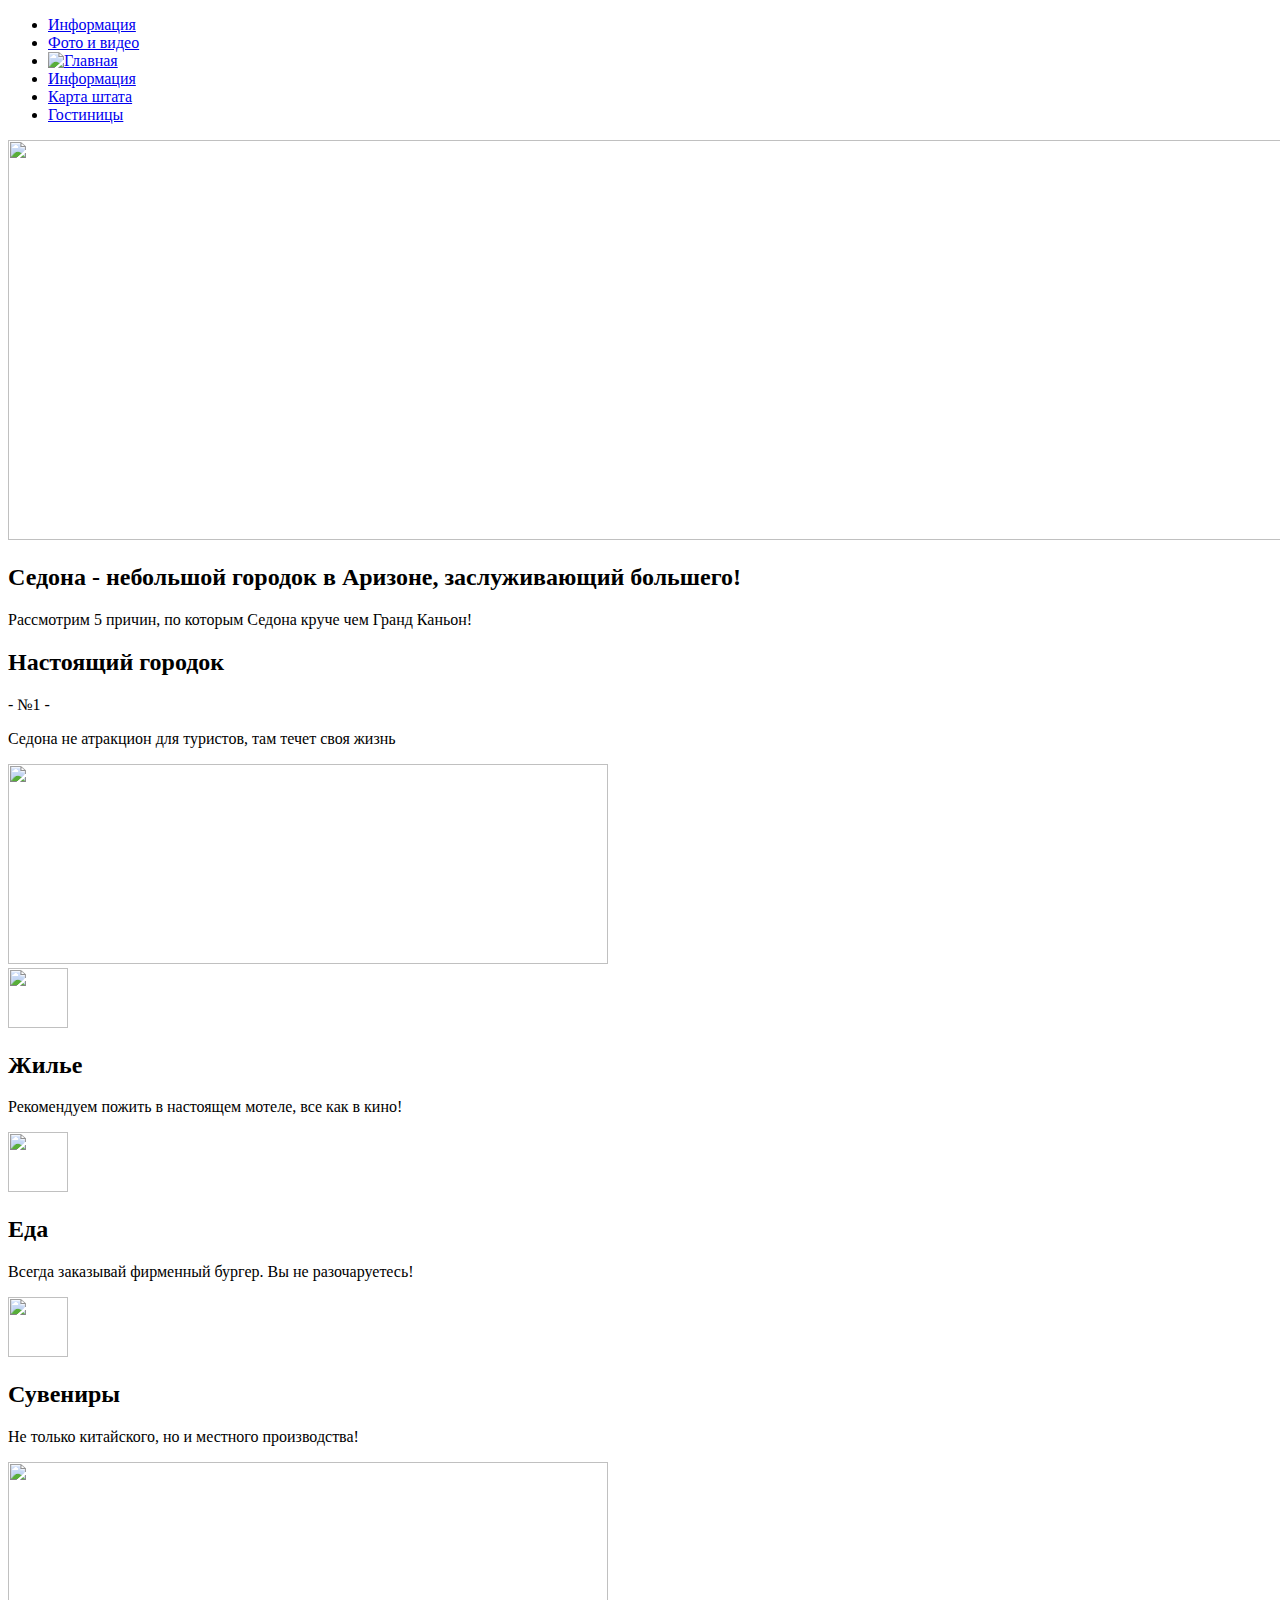
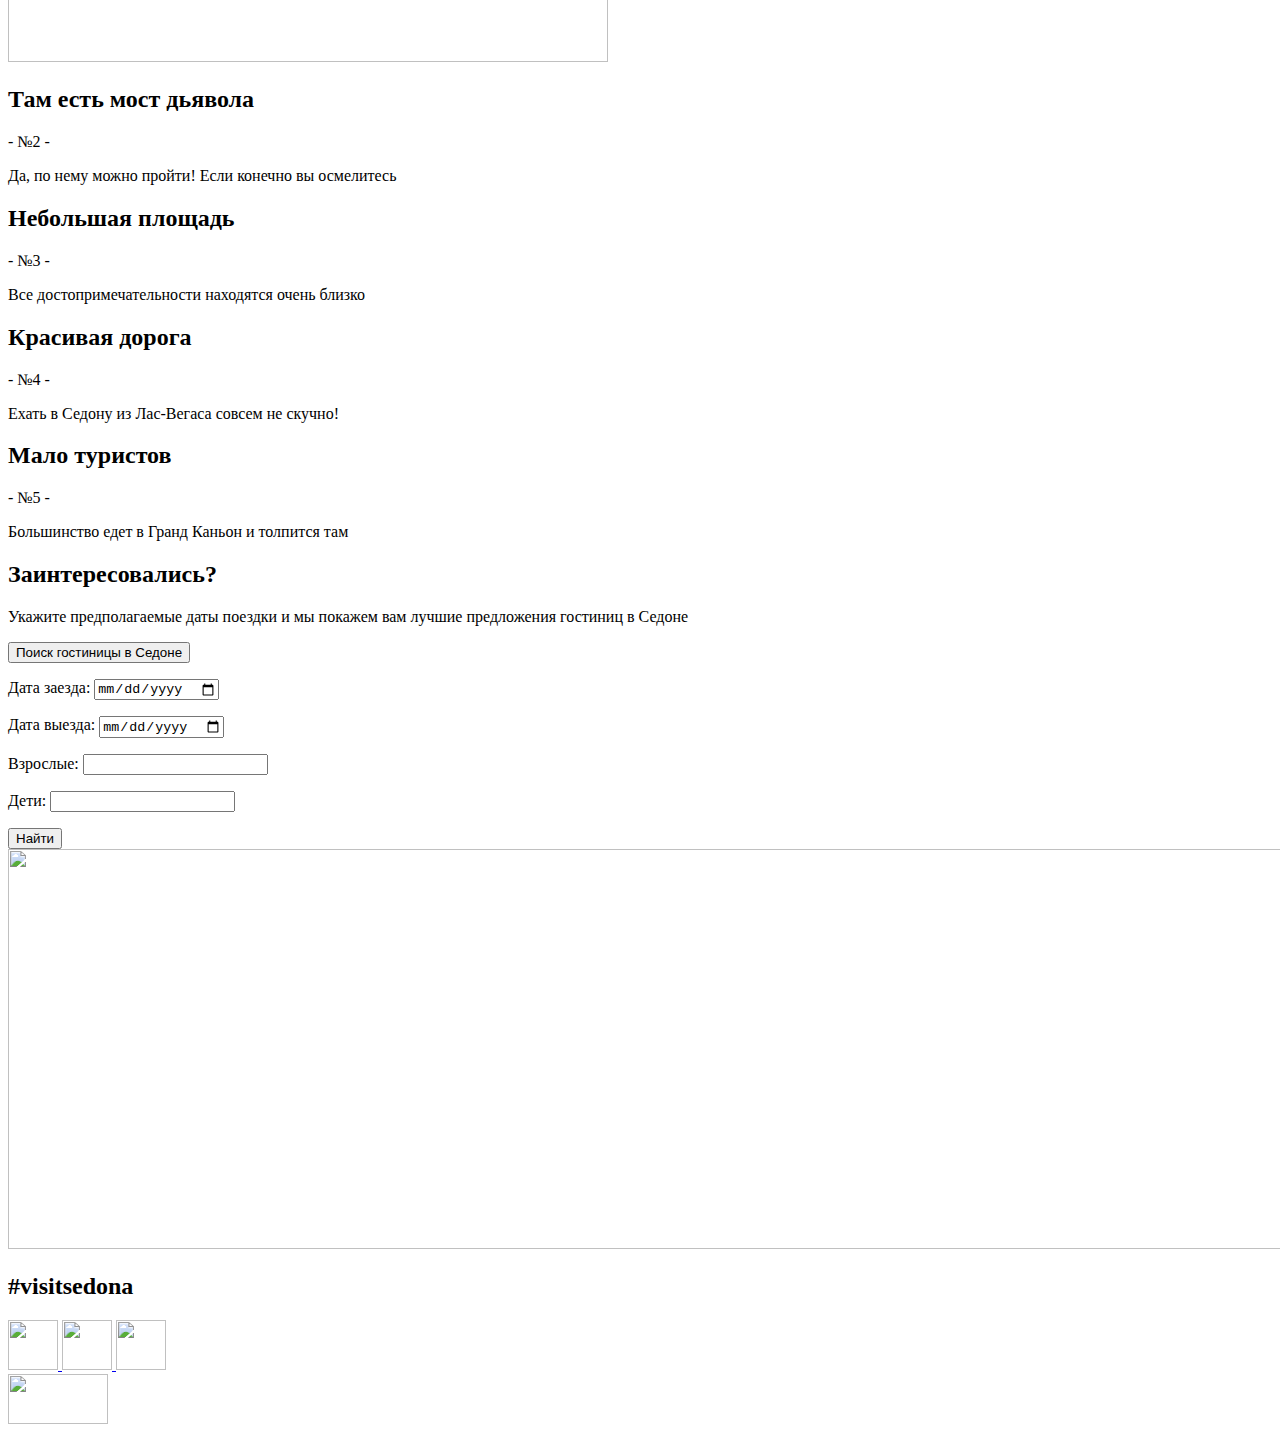
==== index.html @ 5aa171cf "First version index layout added. Started hotels layout." ====
<!DOCTYPE html>
<html>
<head lang="en">
  <meta charset="UTF-8">
  <title>Седона</title>
</head>
<body>
<div class="main-container">
  <header>
    <nav>
      <ul>
        <li>
          <a href="#">Информация</a>
        </li>
        <li>
          <a href="#">Фото и видео</a>
        </li>
        <li class="index-logo">
          <a href="#">
            <img src="/img/index-logo.png" width="50" height="50" alt="Главная">
          </a>
        </li>
        <li>
          <a href="#">Информация</a>
        </li>
        <li>
          <a href="#">Карта штата</a>
        </li>
        <li>
          <a href="#">Гостиницы</a>
        </li>
      </ul>
    </nav>
  </header>

  <div class="logo">
    <img src="/img/logo.jpg" width="1280" height="400" alt="">
  </div>

  <div class="hero">
    <h2>Седона - небольшой городок в Аризоне, заслуживающий большего!</h2>

    <p>Рассмотрим 5 причин, по которым Седона круче чем Гранд Каньон!</p>
  </div>

  <div class="index-content clearfix">
    <div class="column">
      <div class="feature feature-primary">
        <h2>Настоящий городок</h2>

        <p>- №1 -</p>

        <p>Седона не атракцион для туристов, там течет своя жизнь</p>
      </div>
    </div>
    <div class="column-span">
      <div class="feature-image">
        <img src="/img/pic-1.jpg" width="600" height="200" alt="">
      </div>
    </div>
  </div>

  <div class="index-content clearfix">
    <div class="column">
      <div class="feature feature-default">
        <img src="/img/home.png" width="60" height="60" alt="">

        <h2>Жилье</h2>

        <p>Рекомендуем пожить в настоящем мотеле, все как в кино!</p>
      </div>
    </div>
    <div class="column">
      <div class="feature feature-default">
        <img src="/img/food.png" width="60" height="60" alt="">

        <h2>Еда</h2>

        <p>Всегда заказывай фирменный бургер. Вы не разочаруетесь!</p>
      </div>
    </div>
    <div class="column">
      <div class="feature feature-default">
        <img src="/img/gift.png" width="60" height="60" alt="">

        <h2>Сувениры</h2>

        <p>Не только китайского, но и местного производства!</p>
      </div>
    </div>
  </div>

  <div class="index-content clearfix">
    <div class="column-span">
      <div class="feature-image">
        <img src="/img/pic-1.jpg" width="600" height="200" alt="">
      </div>
    </div>
    <div class="column">
      <div class="feature feature-primary">
        <h2>Там есть мост дьявола</h2>

        <p>- №2 -</p>

        <p>Да, по нему можно пройти! Если конечно вы осмелитесь</p>
      </div>
    </div>
  </div>

  <div class="index-content clearfix">
    <div class="column">
      <div class="feature feature-info">
        <h2>Небольшая площадь</h2>

        <p>- №3 -</p>

        <p>Все достопримечательности находятся очень близко</p>
      </div>
    </div>
    <div class="column">
      <div class="feature feature-info">
        <h2>Красивая дорога</h2>

        <p>- №4 -</p>

        <p>Ехать в Седону из Лас-Вегаса совсем не скучно!</p>
      </div>
    </div>
    <div class="column">
      <div class="feature feature-info">
        <h2>Мало туристов</h2>

        <p>- №5 -</p>

        <p>Большинство едет в Гранд Каньон и толпится там</p>
      </div>
    </div>
  </div>

  <div class="hero">
    <h2 class="search-title">Заинтересовались?</h2>

    <p>
      Укажите предполагаемые даты поездки
      и мы покажем вам лучшие предложения гостиниц в Седоне
    </p>

    <button class="btn btn-default btn-block">Поиск гостиницы в Седоне</button>

    <div class="search">
      <form>
        <p>
          <label for="arrive">Дата заезда:</label>
          <input id="arrive" type="date" name="arrive">
        </p>

        <p>
          <label for="departure">Дата выезда:</label>
          <input id="departure" type="date" name="departure">
        </p>

        <div class="input-group clearfix">
          <p>
            <label for="adults">Взрослые:</label>
            <input id="adults" type="number" min="0" name="adults">
          </p>

          <p>
            <label for="kids">Дети:</label>
            <input id="kids" type="number" min="0" name="kids">
          </p>
        </div>
        <input class="btn btn-primary btn-block" type="submit" value="Найти">
      </form>
    </div>
  </div>

  <div class="map">
    <img src="/img/map.jpg" width="1280" height="400" alt="">
  </div>

  <footer class="clearfix">
    <div class="column">
      <h2>#visitsedona</h2>
    </div>
    <div class="column">
      <a href="#" class="social-btn social-btn-twitter">
        <img src="/img/twitter.png" width="50" height="50">
      </a>
      <a href="#" class="social-btn social-btn-facebook">
        <img src="/img/twitter.png" width="50" height="50">
      </a>
      <a href="#" class="social-btn social-btn-youtube">
        <img src="/img/twitter.png" width="50" height="50">
      </a>
    </div>
    <div class="column">
      <div class="copyright">
        <img src="/img/copyright.png" width="100" height="50">
      </div>
    </div>
  </footer>
</div>
</body>
</html>
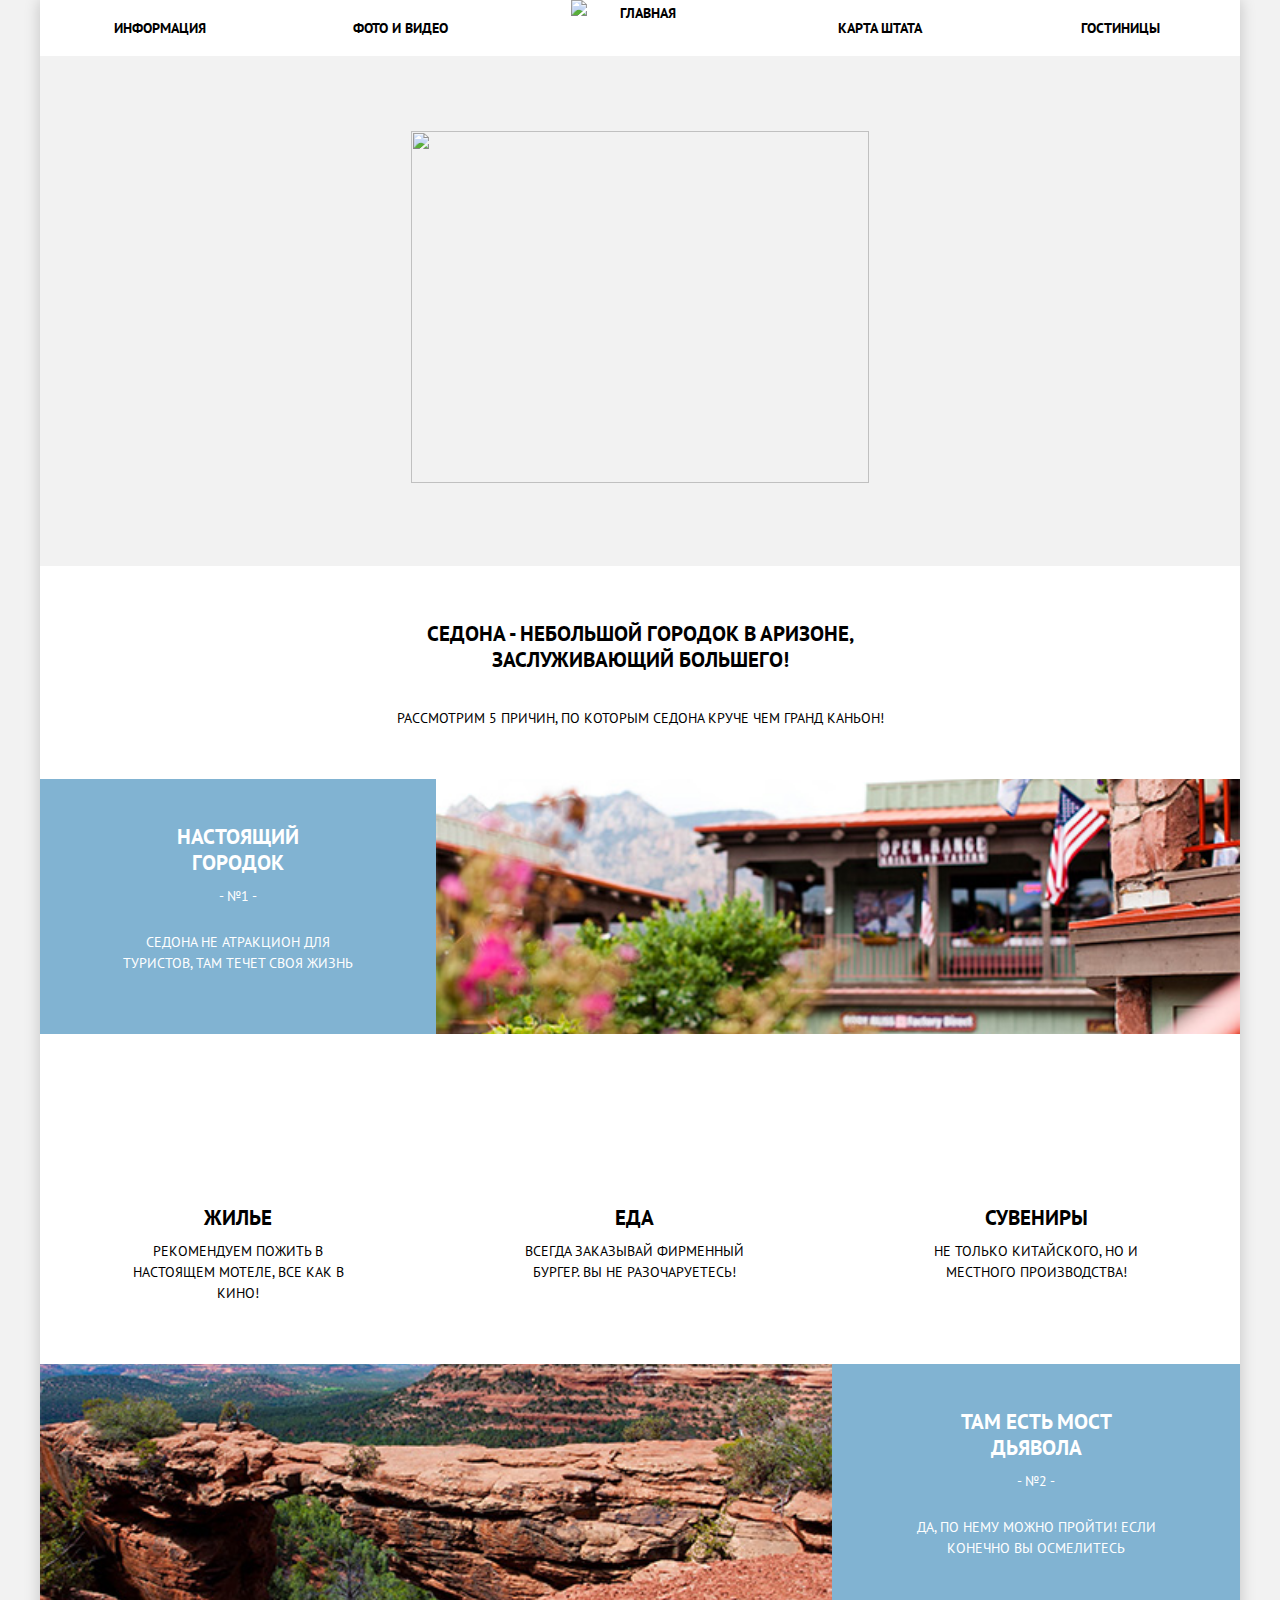
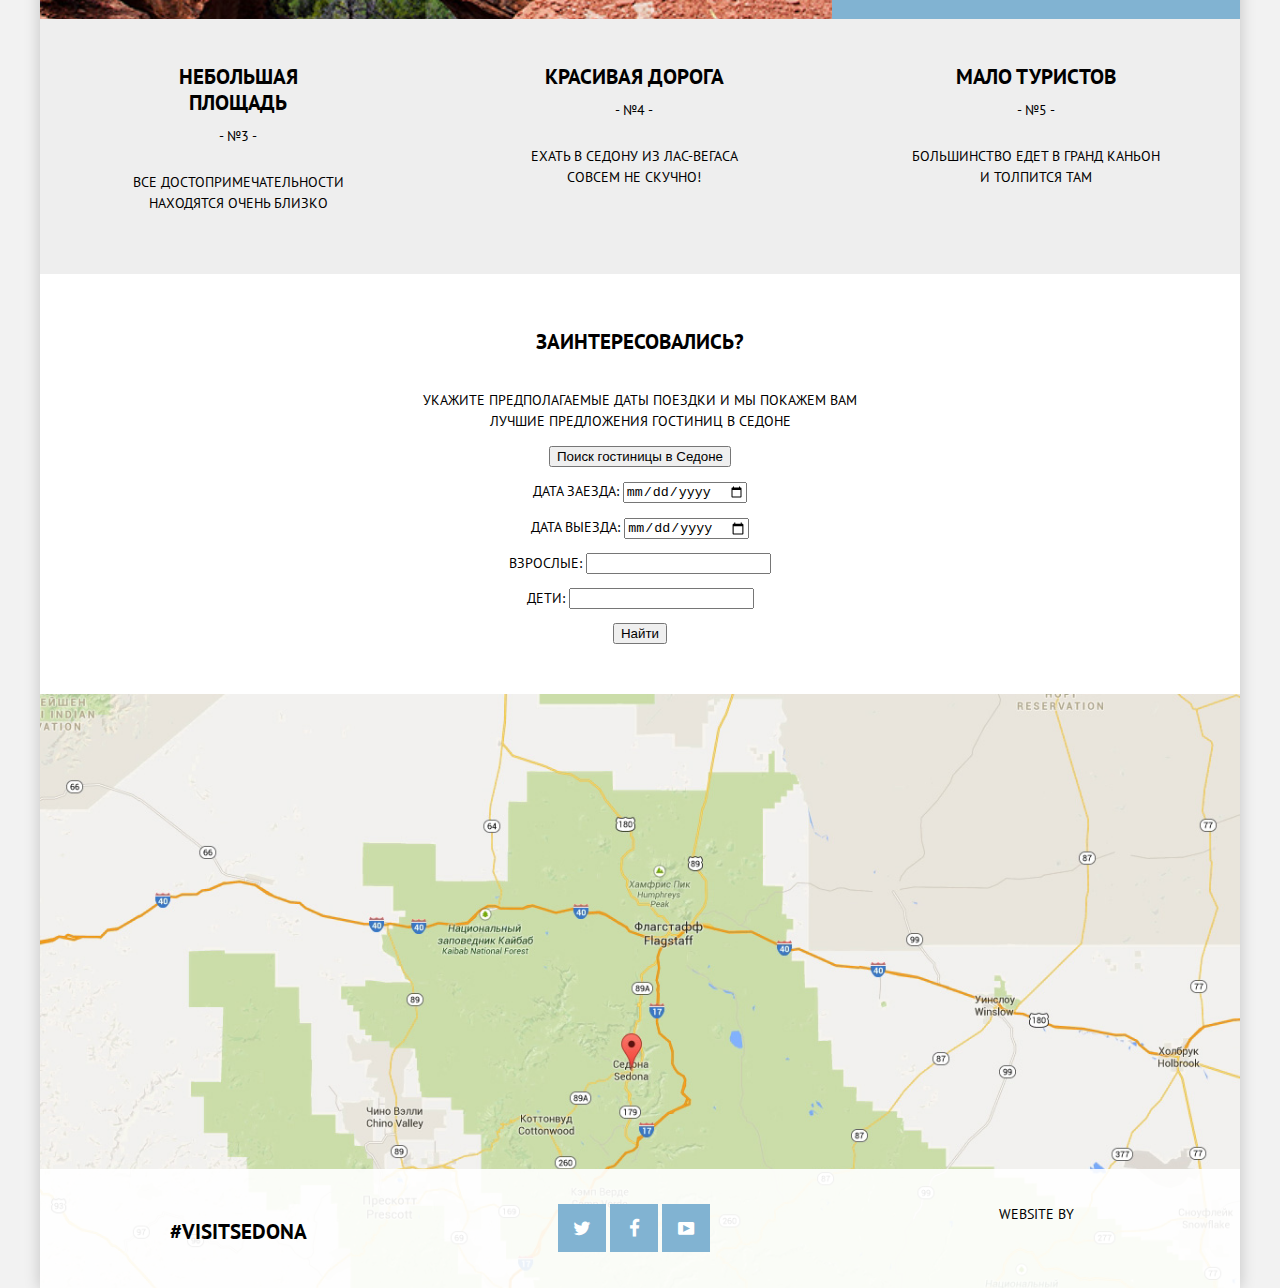
==== commit f07a9507: "Added icon font. Almost finished footer layout." ====
--- a/index.html
+++ b/index.html
@@ -3,6 +3,11 @@
 <head lang="en">
   <meta charset="UTF-8">
   <title>Седона</title>
+
+  <link href='http://fonts.googleapis.com/css?family=PT+Sans:400,700&subset=latin,cyrillic-ext' rel='stylesheet'
+        type='text/css'>
+  <link href="css/normalize.css" rel="stylesheet">
+  <link rel="stylesheet" href="css/style.css">
 </head>
 <body>
 <div class="main-container">
@@ -15,13 +20,10 @@
         <li>
           <a href="#">Фото и видео</a>
         </li>
-        <li class="index-logo">
-          <a href="#">
-            <img src="/img/index-logo.png" width="50" height="50" alt="Главная">
-          </a>
-        </li>
-        <li>
-          <a href="#">Информация</a>
+        <li class="nav-logo">
+          <a href="#">
+            <img src="img/logo-header.png" width="138" height="70" alt="Главная">
+          </a>
         </li>
         <li>
           <a href="#">Карта штата</a>
@@ -33,37 +35,35 @@
     </nav>
   </header>
 
-  <div class="logo">
-    <img src="/img/logo.jpg" width="1280" height="400" alt="">
+  <div class="title">
+    <img src="img/title-index.png" width="458" height="352" alt="">
   </div>
 
   <div class="hero">
-    <h2>Седона - небольшой городок в Аризоне, заслуживающий большего!</h2>
+    <h1>Седона - небольшой городок в Аризоне, заслуживающий большего!</h1>
 
     <p>Рассмотрим 5 причин, по которым Седона круче чем Гранд Каньон!</p>
   </div>
 
-  <div class="index-content clearfix">
+  <div class="row">
     <div class="column">
       <div class="feature feature-primary">
         <h2>Настоящий городок</h2>
 
-        <p>- №1 -</p>
+        <span class="feature-number">№1</span>
 
         <p>Седона не атракцион для туристов, там течет своя жизнь</p>
       </div>
     </div>
     <div class="column-span">
-      <div class="feature-image">
-        <img src="/img/pic-1.jpg" width="600" height="200" alt="">
-      </div>
-    </div>
-  </div>
-
-  <div class="index-content clearfix">
+      <div class="feature-image feature-image-1"></div>
+    </div>
+  </div>
+
+  <div class="row">
     <div class="column">
       <div class="feature feature-default">
-        <img src="/img/home.png" width="60" height="60" alt="">
+        <i class="feature-icon feature-icon-house"></i>
 
         <h2>Жилье</h2>
 
@@ -72,7 +72,7 @@
     </div>
     <div class="column">
       <div class="feature feature-default">
-        <img src="/img/food.png" width="60" height="60" alt="">
+        <i class="feature-icon feature-icon-food"></i>
 
         <h2>Еда</h2>
 
@@ -81,7 +81,7 @@
     </div>
     <div class="column">
       <div class="feature feature-default">
-        <img src="/img/gift.png" width="60" height="60" alt="">
+        <i class="feature-icon feature-icon-stuff"></i>
 
         <h2>Сувениры</h2>
 
@@ -90,38 +90,36 @@
     </div>
   </div>
 
-  <div class="index-content clearfix">
+  <div class="row">
     <div class="column-span">
-      <div class="feature-image">
-        <img src="/img/pic-1.jpg" width="600" height="200" alt="">
-      </div>
+      <div class="feature-image feature-image-2"></div>
     </div>
     <div class="column">
       <div class="feature feature-primary">
         <h2>Там есть мост дьявола</h2>
 
-        <p>- №2 -</p>
+        <span class="feature-number">№2</span>
 
         <p>Да, по нему можно пройти! Если конечно вы осмелитесь</p>
       </div>
     </div>
   </div>
 
-  <div class="index-content clearfix">
+  <div class="row">
     <div class="column">
       <div class="feature feature-info">
         <h2>Небольшая площадь</h2>
 
-        <p>- №3 -</p>
-
-        <p>Все достопримечательности находятся очень близко</p>
+        <span class="feature-number">№3</span>
+
+        <p>Все достопримеча&shy;тельности находятся очень близко</p>
       </div>
     </div>
     <div class="column">
       <div class="feature feature-info">
         <h2>Красивая дорога</h2>
 
-        <p>- №4 -</p>
+        <span class="feature-number">№4</span>
 
         <p>Ехать в Седону из Лас-Вегаса совсем не скучно!</p>
       </div>
@@ -130,7 +128,7 @@
       <div class="feature feature-info">
         <h2>Мало туристов</h2>
 
-        <p>- №5 -</p>
+        <span class="feature-number">№5</span>
 
         <p>Большинство едет в Гранд Каньон и толпится там</p>
       </div>
@@ -175,28 +173,31 @@
     </div>
   </div>
 
-  <div class="map">
-    <img src="/img/map.jpg" width="1280" height="400" alt="">
-  </div>
-
-  <footer class="clearfix">
-    <div class="column">
-      <h2>#visitsedona</h2>
-    </div>
-    <div class="column">
-      <a href="#" class="social-btn social-btn-twitter">
-        <img src="/img/twitter.png" width="50" height="50">
-      </a>
-      <a href="#" class="social-btn social-btn-facebook">
-        <img src="/img/twitter.png" width="50" height="50">
-      </a>
-      <a href="#" class="social-btn social-btn-youtube">
-        <img src="/img/twitter.png" width="50" height="50">
-      </a>
-    </div>
-    <div class="column">
-      <div class="copyright">
-        <img src="/img/copyright.png" width="100" height="50">
+  <div class="map"></div>
+
+  <footer>
+    <div class="row">
+      <div class="column">
+        <h2 class="footer-tag">#visitsedona</h2>
+      </div>
+      <div class="column">
+        <div class="social">
+          <a href="#">
+            <i class="icon-twitter"></i>
+          </a>
+          <a href="#">
+            <i class="icon-facebook"></i>
+          </a>
+          <a href="#">
+            <i class="icon-youtube"></i>
+          </a>
+        </div>
+      </div>
+      <div class="column">
+        <div class="copyright">
+          Website by
+          <a href="#"><i class="copyright-icon"></i></a>
+        </div>
       </div>
     </div>
   </footer>
--- a/css/style.css
+++ b/css/style.css
@@ -0,0 +1,431 @@
+/***** Base *****/
+
+@font-face {
+  font-family: 'symbols-sedona';
+  src: url('../font/symbols-sedona.eot');
+  src: url('../font/symbols-sedona.woff') format('woff'),
+  url('../font/symbols-sedona.ttf') format('truetype'),
+  url('../font/symbols-sedona.svg') format('svg');
+  font-weight: normal;
+  font-style: normal;
+}
+
+[class^="icon-"]:before, [class*=" icon-"]:before {
+  font-family: "symbols-sedona";
+  font-style: normal;
+  font-weight: normal;
+
+  display: inline-block;
+  text-decoration: inherit;
+  width: 1em;
+  margin-right: .2em;
+  text-align: center;
+  /* opacity: .8; */
+
+  /* For safety - reset parent styles, that can break glyph codes*/
+  font-variant: normal;
+  text-transform: none;
+
+  /* fix buttons height, for twitter bootstrap */
+  line-height: 1em;
+
+  /* Animation center compensation - margins should be symmetric */
+  /* remove if not needed */
+  margin-left: .2em;
+
+  /* you can be more comfortable with increased icons size */
+  /* font-size: 120%; */
+
+  /* Uncomment for 3D effect */
+  /* text-shadow: 1px 1px 1px rgba(127, 127, 127, 0.3); */
+}
+
+body {
+  margin: 0;
+
+  font-family: "PT Sans", sans-serif;
+  font-size: 14px;
+  line-height: 21px;
+  text-transform: uppercase;
+
+  color: #000;
+
+  background: #f2f2f2;
+}
+
+h1, h2 {
+  font-size: 21px;
+  line-height: 26px;
+}
+
+.main-container {
+  min-width: 768px;
+  max-width: 1200px;
+  margin: 0 auto;
+
+  background: #fff;
+
+  box-shadow: 0 0 15px rgba(0, 0, 0, 0.2);
+}
+
+.container {
+  padding: 20px 50px;
+}
+
+.row:after, .clearfix:after {
+  content: '';
+
+  display: table;
+  clear: both;
+}
+
+.column {
+  float: left;
+  width: 33%;
+}
+
+.column:last-child {
+  float: right;
+  width: 34%;
+}
+
+.column-span {
+  float: left;
+  width: 66%;
+}
+
+.column-span:last-child {
+  float: right;
+  width: 67%;
+}
+
+.left {
+  float: left;
+}
+
+.right {
+  float: right;
+}
+
+/***** Header *****/
+
+header nav ul {
+  margin: 0;
+  padding: 0;
+
+  font-size: 0;
+}
+
+header nav li {
+  display: inline-block;
+  width: 20%;
+
+  font-size: 14px;
+  line-height: 26px;
+  text-align: center;
+  vertical-align: top;
+}
+
+header nav a {
+  display: block;
+  padding: 15px 0;
+
+  color: #000;
+
+  text-decoration: none;
+  font-weight: bold;
+}
+
+header nav a:hover {
+  color: #81b3d2;
+}
+
+header nav a:active {
+  opacity: .3;
+}
+
+header nav .active a {
+  color: #766357;
+}
+
+header nav .active a:hover {
+  color: #604e43;
+}
+
+header nav .active a:active {
+  color: #766357;
+
+  opacity: .3;
+}
+
+.nav-logo {
+  position: relative;
+}
+
+.nav-logo a {
+  padding: 0;
+}
+
+.nav-logo img {
+  position: absolute;
+  z-index: 1;
+  left: 50%;
+
+  width: 138px;
+  height: 70px;
+  margin-left: -69px;
+}
+
+/***** Footer *****/
+
+footer {
+  position: relative;
+  z-index: 1;
+
+  background: rgba(255, 255, 255, .9);
+}
+
+footer .column {
+  height: 50px;
+  padding: 35px 0;
+
+  text-align: center;
+  vertical-align: middle;
+}
+
+.footer-tag {
+  margin-top: 15px;
+  margin-bottom: 0;
+}
+
+.social a {
+  display: inline-block;
+  width: 48px;
+  height: 48px;
+
+  font-size: 19px;
+  line-height: 48px;
+  text-align: center;
+
+  color: #fff;
+  background: #81b3d2;
+}
+
+.icon-facebook:before {
+  content: '\66';
+}
+
+.icon-twitter:before {
+  content: '\74';
+}
+
+.icon-youtube:before {
+  content: '\f39e';
+}
+
+/***** Index content *****/
+
+.title {
+  position: relative;
+  box-sizing: border-box;
+
+  height: 510px;
+
+  background: #f2f2f2 url("../img/bg-title-index.jpg") no-repeat;
+  background-size: cover;
+}
+
+.title:after {
+  content: "";
+
+  position: absolute;
+  bottom: 0;
+
+  display: block;
+  height: 12%;
+  width: 100%;
+
+  background: transparent url("../img/bg-title-footer.png") no-repeat bottom;
+  background-size: 101%;
+}
+
+.title img {
+  display: block;
+  margin: 0 auto 0;
+  padding-top: 75px;
+}
+
+.hero {
+  width: 490px;
+  margin: 55px auto 50px;
+
+  text-align: center;
+}
+
+.hero h1,
+.hero h2 {
+  margin-bottom: 35px;
+}
+
+.feature {
+  height: 165px;
+  padding: 45px 18%;
+
+  text-align: center;
+}
+
+.feature h2 {
+  margin: 0 10% 10px;
+}
+
+.feature-number {
+  display: inline-block;
+
+  margin-bottom: 25px;
+}
+
+.feature-number:before,
+.feature-number:after {
+  content: " - ";
+}
+
+.feature p {
+  margin-top: 0;
+}
+
+.feature-primary {
+  color: #fff;
+
+  background: #81b3d2;
+}
+
+.feature-info {
+  background: #eeeeee;
+}
+
+.feature-default {
+  height: 225px;
+  padding-top: 60px;
+}
+
+.feature-icon {
+  display: inline-block;
+  width: 75px;
+  height: 75px;
+  margin-bottom: 30px;
+
+  background: url("../img/sprite.png") no-repeat;
+}
+
+.feature-icon-house {
+  background-position: -165px -100px;
+}
+
+.feature-icon-food {
+  background-position: -165px -10px;
+}
+
+.feature-icon-stuff {
+  background-position: -5px -192px;
+}
+
+.feature-image {
+  height: 255px;
+
+  background: #f2f2f2 no-repeat;
+  background-size: 100% auto;
+  background-position-y: center;
+}
+
+.feature-image-1 {
+  background-image: url("../img/img-feature-1.jpg");
+}
+
+.feature-image-2 {
+  background-image: url("../img/img-feature-2.jpg");
+}
+
+.filter .container > .left .filter-block {
+  float: left;
+  margin-right: 30px;
+}
+
+.map {
+  position: relative;
+  top: 120px;
+
+  height: 595px;
+  margin-top: -120px;
+
+  background: #f2f2f2 url("../img/img-map-index.jpg") no-repeat;
+  background-size: cover;
+}
+
+/***** Hotels content *****/
+
+.hotels article img {
+  position: absolute;
+
+  width: 135px;
+}
+
+.hotels article .details {
+  padding-left: 165px;
+}
+
+/*
+.sprite {
+  background-image: url(spritesheet.png);
+  background-repeat: no-repeat;
+  display: block;
+}
+
+.sprite-copyright {
+  width: 135px;
+  height: 33px;
+  background-position: -10px -10px;
+}
+
+.sprite-copyright-active {
+  width: 135px;
+  height: 33px;
+  background-position: -10px -63px;
+}
+
+.sprite-copyright-hover {
+  width: 135px;
+  height: 33px;
+  background-position: -10px -116px;
+}
+
+.sprite-icon-food {
+  width: 74px;
+  height: 70px;
+  background-position: -165px -10px;
+}
+
+.sprite-icon-house {
+  width: 75px;
+  height: 72px;
+  background-position: -165px -100px;
+}
+
+.sprite-icon-stuff {
+  width: 64px;
+  height: 76px;
+  background-position: -10px -192px;
+}
+*/
+
+/*
+.icon-facebook:before { content: '\66'; } /!* 'f' *!/
+.icon-twitter:before { content: '\74'; } /!* 't' *!/
+.icon-up-dir:before { content: '\25b2'; } /!* '?' *!/
+.icon-down-dir:before { content: '\25bc'; } /!* '?' *!/
+.icon-star:before { content: '\2605'; } /!* '?' *!/
+.icon-check-off:before { content: '\2610'; } /!* '?' *!/
+.icon-check-on:before { content: '\2611'; } /!* '?' *!/
+.icon-calendar:before { content: '\e800'; } /!* '?' *!/
+.icon-plus:before { content: '\e801'; } /!* '?' *!/
+.icon-minus:before { content: '\e802'; } /!* '?' *!/
+.icon-youtube:before { content: '\f39e'; } /!* '?' *!/*/
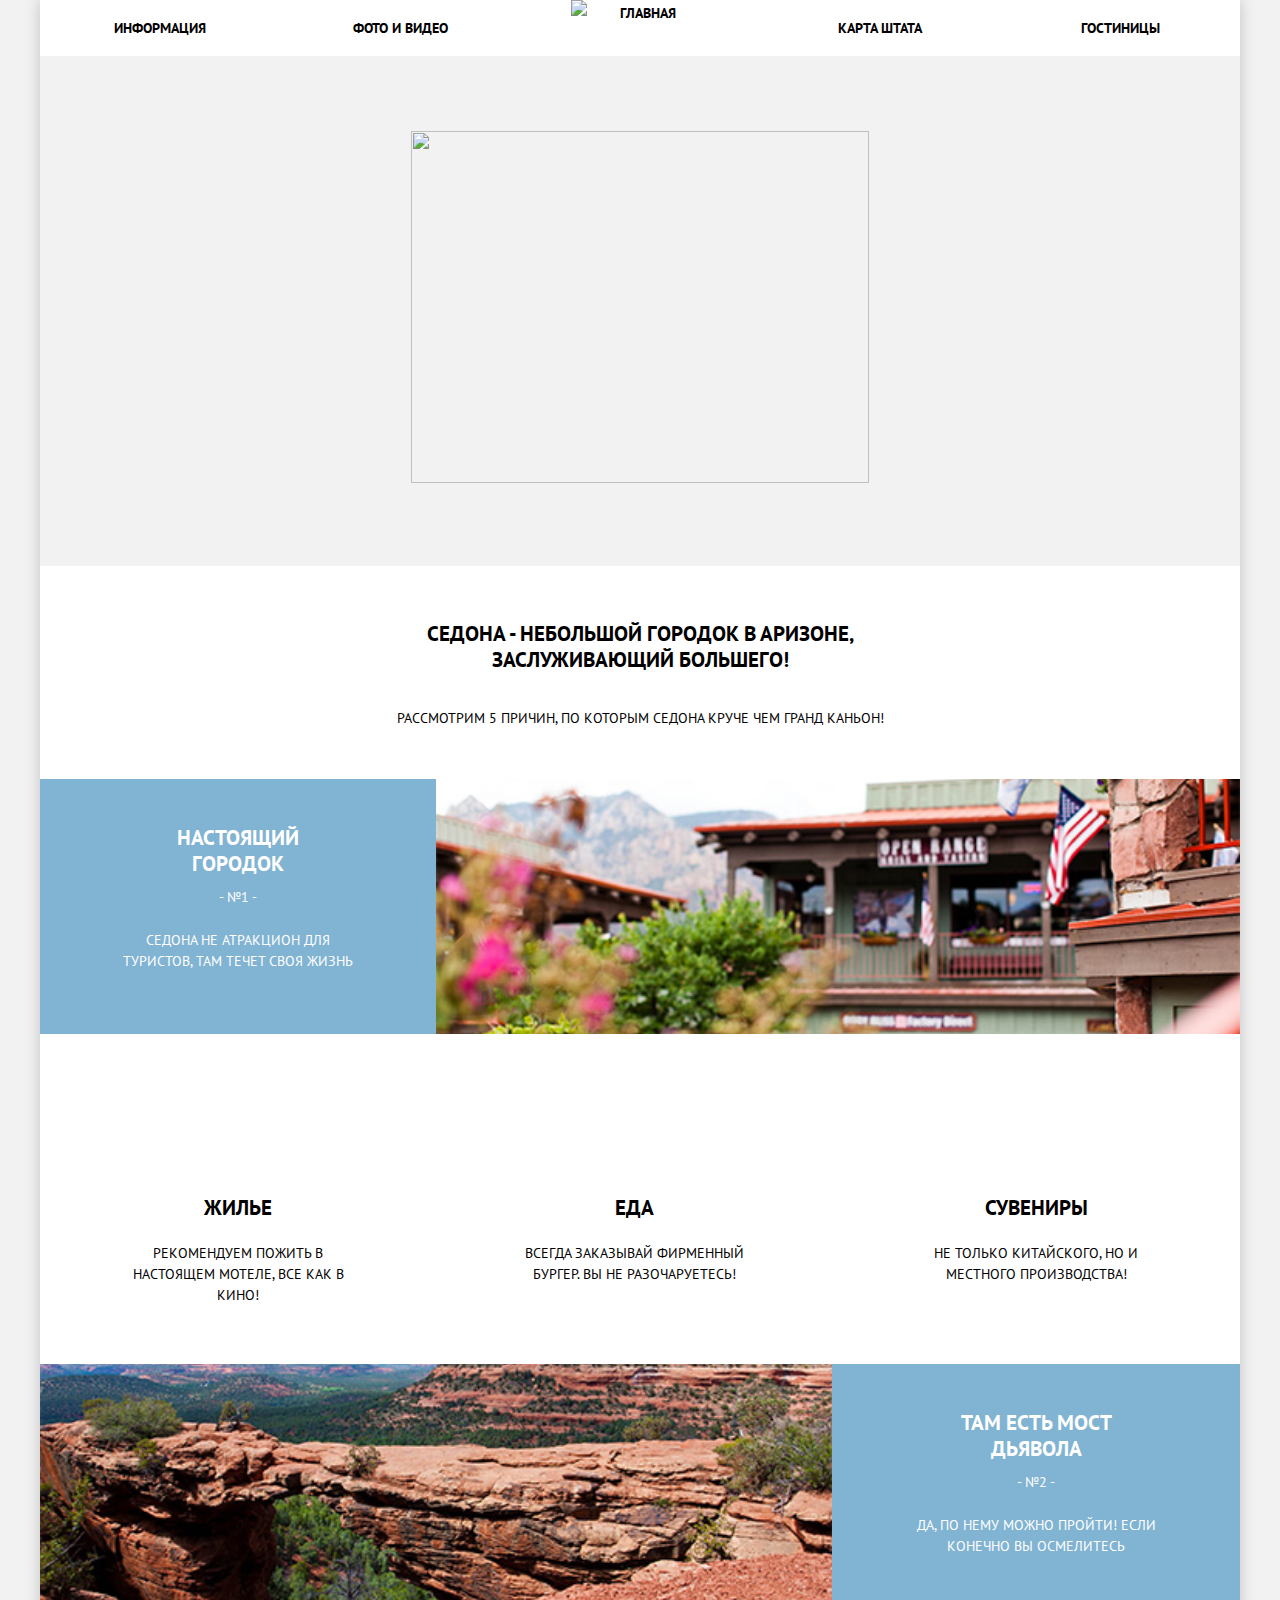
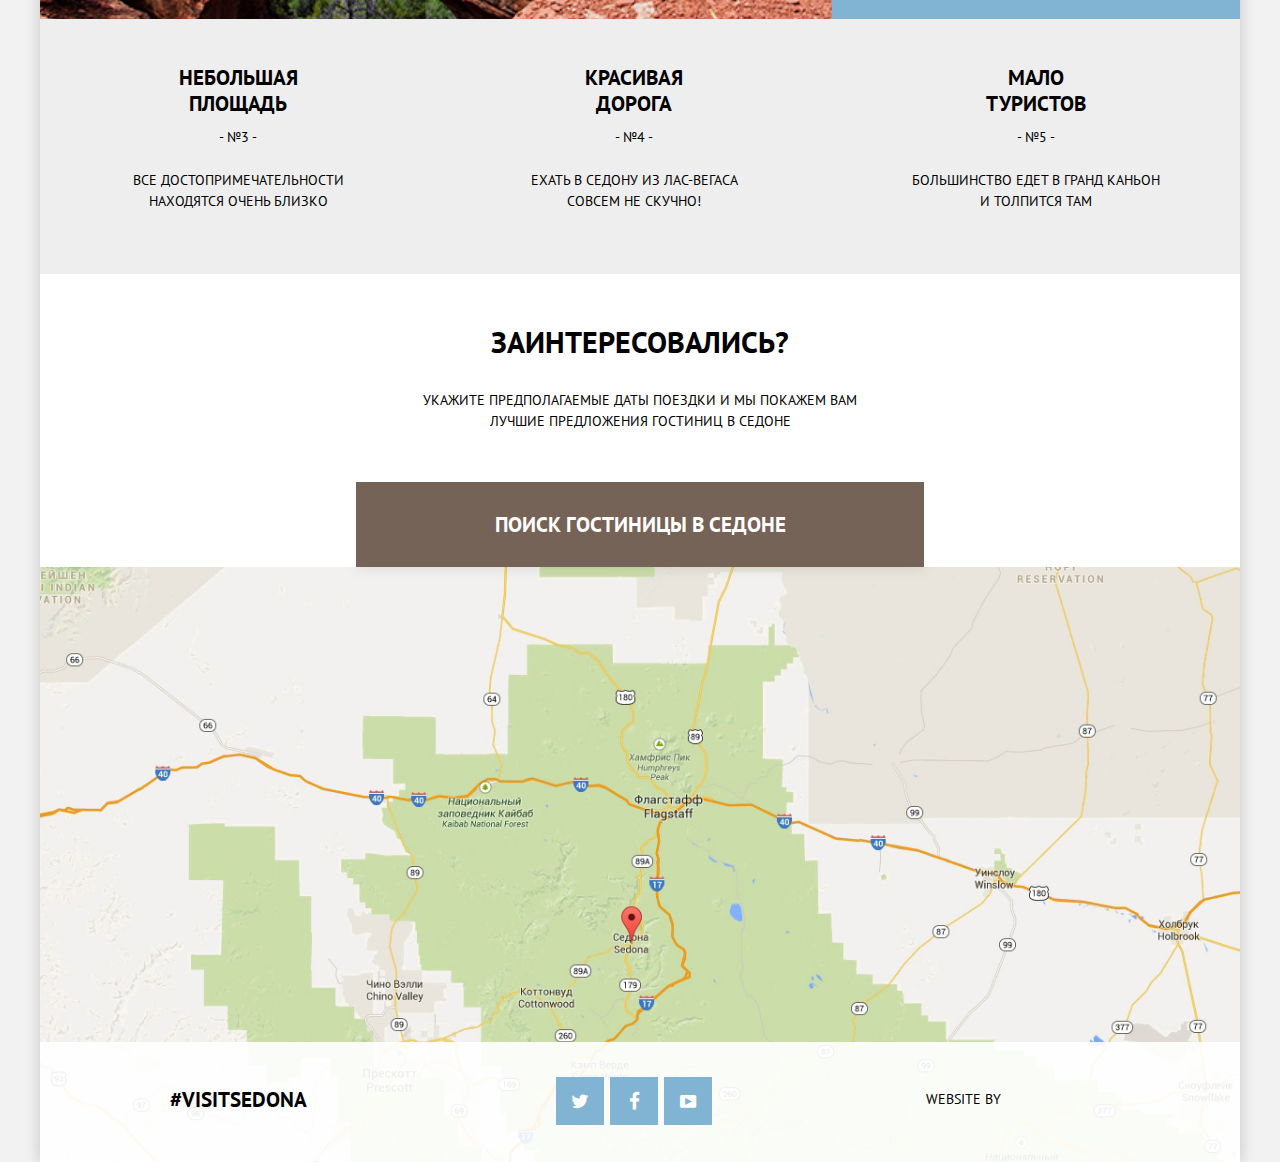
==== commit fe8a2b0f: "Finished final layout for whole project. Added js for search form. Minified css and js." ====
--- a/index.html
+++ b/index.html
@@ -7,7 +7,7 @@
   <link href='http://fonts.googleapis.com/css?family=PT+Sans:400,700&subset=latin,cyrillic-ext' rel='stylesheet'
         type='text/css'>
   <link href="css/normalize.css" rel="stylesheet">
-  <link rel="stylesheet" href="css/style.css">
+  <link rel="stylesheet" href="css/styles.min.css">
 </head>
 <body>
 <div class="main-container">
@@ -15,7 +15,7 @@
     <nav>
       <ul>
         <li>
-          <a href="#">Информация</a>
+          <a href="hotels.html">Информация</a>
         </li>
         <li>
           <a href="#">Фото и видео</a>
@@ -105,70 +105,78 @@
     </div>
   </div>
 
-  <div class="row">
-    <div class="column">
-      <div class="feature feature-info">
-        <h2>Небольшая площадь</h2>
-
-        <span class="feature-number">№3</span>
-
-        <p>Все достопримеча&shy;тельности находятся очень близко</p>
-      </div>
-    </div>
-    <div class="column">
-      <div class="feature feature-info">
-        <h2>Красивая дорога</h2>
-
-        <span class="feature-number">№4</span>
-
-        <p>Ехать в Седону из Лас-Вегаса совсем не скучно!</p>
-      </div>
-    </div>
-    <div class="column">
-      <div class="feature feature-info">
-        <h2>Мало туристов</h2>
-
-        <span class="feature-number">№5</span>
-
-        <p>Большинство едет в Гранд Каньон и толпится там</p>
-      </div>
-    </div>
-  </div>
-
-  <div class="hero">
-    <h2 class="search-title">Заинтересовались?</h2>
-
-    <p>
-      Укажите предполагаемые даты поездки
-      и мы покажем вам лучшие предложения гостиниц в Седоне
-    </p>
-
-    <button class="btn btn-default btn-block">Поиск гостиницы в Седоне</button>
-
-    <div class="search">
+  <div class="search-modal-sheet">
+    <div class="row">
+      <div class="column">
+        <div class="feature feature-info">
+          <h2>Небольшая площадь</h2>
+
+          <span class="feature-number">№3</span>
+
+          <p>Все достопримеча&shy;тельности находятся очень близко</p>
+        </div>
+      </div>
+      <div class="column">
+        <div class="feature feature-info">
+          <h2>Красивая дорога</h2>
+
+          <span class="feature-number">№4</span>
+
+          <p>Ехать в Седону из Лас-Вегаса совсем не скучно!</p>
+        </div>
+      </div>
+      <div class="column">
+        <div class="feature feature-info">
+          <h2>Мало туристов</h2>
+
+          <span class="feature-number">№5</span>
+
+          <p>Большинство едет в Гранд Каньон и толпится там</p>
+        </div>
+      </div>
+    </div>
+
+    <div class="hero">
+      <h2 class="search-title">Заинтересовались?</h2>
+
+      <p>
+        Укажите предполагаемые даты поездки
+        и мы покажем вам лучшие предложения гостиниц в Седоне
+      </p>
+    </div>
+
+    <a class="btn btn-block btn-huge search-btn">Поиск гостиницы в Седоне</a>
+  </div>
+
+  <div class="search-container">
+    <div class="search-modal">
       <form>
-        <p>
+        <p class="icon-calendar">
           <label for="arrive">Дата заезда:</label>
-          <input id="arrive" type="date" name="arrive">
+          <input class="date" id="arrive" type="text" name="arrive">
         </p>
 
-        <p>
+        <p class="icon-calendar">
           <label for="departure">Дата выезда:</label>
-          <input id="departure" type="date" name="departure">
+          <input class="date" id="departure" type="text" name="departure">
         </p>
 
-        <div class="input-group clearfix">
+        <div class="age-input clearfix">
           <p>
             <label for="adults">Взрослые:</label>
-            <input id="adults" type="number" min="0" name="adults">
+            <span class="age-input-container">
+              <input class="number" id="adults" type="text" name="adults">
+            </span>
           </p>
 
           <p>
             <label for="kids">Дети:</label>
-            <input id="kids" type="number" min="0" name="kids">
+            <span class="age-input-container">
+              <input class="number" id="kids" type="text" name="kids">
+            </span>
           </p>
         </div>
-        <input class="btn btn-primary btn-block" type="submit" value="Найти">
+        <input class="btn btn-primary btn-block btn-big" type="submit" value="Найти">
       </form>
     </div>
   </div>
@@ -182,25 +190,32 @@
       </div>
       <div class="column">
         <div class="social">
-          <a href="#">
+          <a class="btn btn-primary" href="#">
             <i class="icon-twitter"></i>
           </a>
-          <a href="#">
+          <a class="btn btn-primary" href="#">
             <i class="icon-facebook"></i>
           </a>
-          <a href="#">
+          <a class="btn btn-primary" href="#">
             <i class="icon-youtube"></i>
           </a>
         </div>
       </div>
       <div class="column">
         <div class="copyright">
-          Website by
-          <a href="#"><i class="copyright-icon"></i></a>
+          <p>
+            Website by
+            <a href="#">
+              <i class="copyright-icon"></i>
+            </a>
+          </p>
         </div>
       </div>
     </div>
   </footer>
 </div>
+
+<script src="js/search-modal.min.js"></script>
+
 </body>
 </html>--- a/css/styles.min.css
+++ b/css/styles.min.css
@@ -0,0 +1 @@
+@charset "UTF-8";@font-face{font-family:symbols-sedona;src:url(../font/symbols-sedona.eot);src:url(../font/symbols-sedona.woff) format('woff'),url(../font/symbols-sedona.ttf) format('truetype'),url(../font/symbols-sedona.svg) format('svg');font-weight:400;font-style:normal}[class*=" icon-"]:before,[class^=icon-]:before{font-family:symbols-sedona;font-style:normal;font-weight:400;display:inline-block;text-decoration:inherit;text-align:center;font-variant:normal;text-transform:none}body{margin:0;font-family:"PT Sans",sans-serif;font-size:14px;line-height:21px;text-transform:uppercase;color:#000;background:#f2f2f2}h1,h2{font-size:21px;line-height:26px}.main-container{min-width:768px;max-width:1200px;margin:0 auto;background:#fff;-webkit-box-shadow:0 0 15px rgba(0,0,0,.2);-moz-box-shadow:0 0 15px rgba(0,0,0,.2);-ms-box-shadow:0 0 15px rgba(0,0,0,.2);-o-box-shadow:0 0 15px rgba(0,0,0,.2);box-shadow:0 0 15px rgba(0,0,0,.2)}.container{padding:30px 6%}@media (max-width:911px){.container{padding:30px 4%}}@media (min-width:912px) and (max-width:1056px){.container{padding:30px 5%}}.clearfix:after,.row:after{content:'';display:table;clear:both}.column{float:left;width:33%}.column:last-child{float:right;width:34%}.column-span{float:left;width:66%}.column-span:last-child{float:right;width:67%}.left{float:left}.right{float:right}header nav ul{margin:0;padding:0;font-size:0}header nav li{display:inline-block;width:20%;font-size:14px;line-height:26px;text-align:center;vertical-align:top}header nav a{display:block;padding:15px 0;color:#000;text-decoration:none;font-weight:700}header nav a:hover{color:#81b3d2}header nav a:active{opacity:.3}header nav .active a{color:#766357}header nav .active a:hover{color:#604e43}header nav .active a:active{color:#766357;opacity:.3}.nav-logo{position:relative}.nav-logo a{padding:0}.nav-logo img{position:absolute;z-index:1;left:50%;width:138px;height:70px;margin-left:-69px}footer{position:relative;z-index:1;background:rgba(255,255,255,.9)}footer .column{min-height:50px;padding:35px 0;text-align:center;vertical-align:middle}.footer-tag{margin-top:10px;margin-bottom:0}.social{font-size:0}.social .btn{width:48px;height:48px;padding:0;font-size:19px;line-height:48px}.social .btn:last-child{margin-right:0}.icon-facebook:before{content:'\66'}.icon-twitter:before{content:'\74'}.icon-youtube:before{content:'\f39e'}.copyright p{margin-top:7px;margin-bottom:0}.copyright a .copyright-icon{display:inline-block;width:135px;height:33px;margin-left:7px;vertical-align:middle;background:url(../img/sprite.png) -10px -10px no-repeat}.copyright a:hover .copyright-icon{background-position:-10px -116px}.copyright a:active .copyright-icon{background-position:-10px -63px}.btn{display:inline-block;vertical-align:top;padding:3px 17px;margin-right:6px;font-size:14px;font-family:"PT Sans",sans-serif;font-weight:700;line-height:21px;text-decoration:none;text-transform:uppercase;text-align:center;color:#fff;background:#766357;border:none;outline:0;cursor:pointer}.btn:hover{background:#604e43}.btn:active{background:#503e33;color:rgba(255,255,255,.3)}.btn-primary{background:#81b3d2}.btn-primary:hover{background:#669ec0}.btn-primary:active{background:#5496bd}.btn-block{display:block;width:100%;-webkit-box-sizing:border-box;-moz-box-sizing:border-box;-ms-box-sizing:border-box;-o-box-sizing:border-box;box-sizing:border-box}.btn-huge{padding:32px 10px;font-size:21px}.btn-big{padding:18px 10px;font-size:21px}.title{position:relative;height:510px;background:url(../img/bg-title-index.jpg) no-repeat #f2f2f2;background-size:cover}.title:after{content:"";position:absolute;bottom:0;display:block;height:12%;width:100%;background:url(../img/bg-title-footer.png) bottom no-repeat;background-size:101%}.title img{display:block;margin:0 auto;padding-top:75px}.hero{width:490px;margin:55px auto 50px;text-align:center}.hero h1,.hero h2{margin-bottom:35px}.feature{min-height:254px;padding-top:1px;text-align:center}.feature h2{width:151px;margin:45px auto 10px}.feature-number{display:inline-block;margin-bottom:22px}.feature-number:after,.feature-number:before{content:" - "}.feature p{margin:0 19%}.feature-primary{color:#fff;background:#81b3d2}.feature-info{background:#eee}.feature-default{min-height:270px;padding-top:60px}.feature-default h2{margin-top:0;margin-bottom:22px}.feature-icon{display:inline-block;width:75px;height:75px;margin-bottom:20px;background:url(../img/sprite.png) no-repeat}.feature-icon-house{background-position:-165px -100px}.feature-icon-food{background-position:-165px -10px}.feature-icon-stuff{background-position:-5px -192px}.feature-image{min-height:255px;background:no-repeat #f2f2f2;background-size:100% auto;background-position-y:center}.feature-image-1{background-image:url(../img/img-feature-1.jpg)}.feature-image-2{background-image:url(../img/img-feature-2.jpg)}.search-title{font-size:30px}.search-modal-sheet{position:relative;z-index:2;background:#fff}.search-btn{width:568px;margin:0 auto}.search-container{position:relative;width:568px;margin:0 auto}.search-modal{position:absolute;top:-405px;z-index:1;width:458px;padding:55px;background:#fff;-webkit-box-shadow:0 7px 15px 0 rgba(0,0,0,.15);-moz-box-shadow:0 7px 15px 0 rgba(0,0,0,.15);-ms-box-shadow:0 7px 15px 0 rgba(0,0,0,.15);-o-box-shadow:0 7px 15px 0 rgba(0,0,0,.15);box-shadow:0 7px 15px 0 rgba(0,0,0,.15)}.search-modal-show{-webkit-animation:modal-roll-down;-o-animation:modal-roll-down;animation:modal-roll-down;-webkit-animation-duration:1s;-moz-animation-duration:1s;-o-animation-duration:1s;animation-duration:1s;-webkit-animation-fill-mode:forwards;-moz-animation-fill-mode:forwards;-o-animation-fill-mode:forwards;animation-fill-mode:forwards}.search-modal p{position:relative;font-size:14px;font-weight:700;line-height:38px;margin-top:0;margin-bottom:30px}.search-modal p:before{content:"";display:table;clear:both}.search-modal input:not([type=submit]){height:38px;margin:0;padding:6px 15px;border:2px solid #f2f2f2;font-family:"PT Sans",sans-serif;font-size:14px;line-height:21px;text-transform:uppercase;color:#000;outline:0;background:#f2f2f2;-webkit-box-sizing:border-box;-moz-box-sizing:border-box;-ms-box-sizing:border-box;-o-box-sizing:border-box;box-sizing:border-box}.search-modal input:hover:not([type=submit]){background:#ebebeb;border-color:#ebebeb}.search-modal input:active:not([type=submit]){background:#fff}.search-modal input.date{float:right;width:346px}.search-modal input.number{width:114px;padding:6px 38px;text-align:center}.search-modal p.icon-calendar:after{content:'\e800';position:absolute;right:10px;color:silver;font-family:symbols-sedona;font-size:21px;font-weight:400}.age-input-container{position:relative;float:right}.age-input-container:before{content:'\e802';position:absolute;left:14px;color:silver;font-family:symbols-sedona;font-size:14px;font-weight:400}.age-input-container:after{content:'\e801';position:absolute;right:14px;top:0;color:silver;font-family:symbols-sedona;font-size:14px;font-weight:400}.age-input-container:hover:after,.age-input-container:hover:before,.search-modal p.icon-calendar:hover:after{color:#000}.age-input-container:active:after,.age-input-container:active:before,.search-modal p.icon-calendar:active:after{color:#81b3d2}.age-input p:first-child{float:left;width:226px;margin-right:53px}.age-input p:last-child{float:right;width:179px}.search-modal .btn{margin-top:25px}.map{position:relative;top:120px;height:595px;margin-top:-120px;background:url(../img/img-map-index.jpg) no-repeat #f2f2f2;background-size:cover}.filter{min-height:217px;background:url(../img/bg-filter.jpg) no-repeat #f2f2f2;background-size:cover;color:#fff}.filter-block{width:140px}.filter .left .filter-block{float:left}.filter .left .filter-block:first-child{margin-right:115px}.filter .right{width:31%}.filter .right .filter-block{width:96%}.filter .right .filter-block h2{margin-bottom:10px}.filter-block h2{margin-top:0;margin-bottom:25px;font-size:16px;line-height:21px}.filter-block p{margin-bottom:21px}.filter-block p:last-child{margin-bottom:0}.filter input[type=checkbox]{display:none}.filter input[type=checkbox]+label{display:inline-block;cursor:pointer;vertical-align:middle}.filter input[type=checkbox]+label:before{content:"\2610";display:inline-block;width:40px;font-family:symbols-sedona;font-size:24px;vertical-align:middle}.filter input[type=checkbox]:checked+label:before{content:"\2611"}.filter input[type=checkbox]+label:hover:before{color:#b5b5b5}.filter input[type=checkbox]:disabled+label:before{color:#6a6a6a}.filter input[type=submit]{width:137px;height:36px;border:2px solid #fff;border-radius:2px;font-size:14px;line-height:21px;text-transform:uppercase;color:#fff;outline:0;background:0 0;-webkit-box-sizing:border-box;-moz-box-sizing:border-box;-ms-box-sizing:border-box;-o-box-sizing:border-box;box-sizing:border-box}.range-filter{width:100%;margin:10px auto 20px}.value-controls{position:relative;height:32px;margin-bottom:5px;border:2px solid #fff;border-radius:2px;font-size:14px;line-height:32px;color:#fff}.value-controls:before{content:"";position:absolute;left:50%;top:50%;width:2px;height:22px;margin-left:-1px;margin-top:-11px;background:#fff}.value-controls:after{content:"";display:table;clear:both}.value-controls input{width:40px;height:23px;padding:4px;border:none;background:0 0;font-size:14px;line-height:21px;font-family:"PT Sans",sans-serif;font-weight:400;font-style:normal;text-transform:uppercase;text-align:left;color:#fff;outline:0}.min-value-control{float:left;width:50%;padding-left:20px;text-align:center;-webkit-box-sizing:border-box;-moz-box-sizing:border-box;-ms-box-sizing:border-box;-o-box-sizing:border-box;box-sizing:border-box}.max-value-control{float:right;width:50%;padding-left:20px;text-align:center;-webkit-box-sizing:border-box;-moz-box-sizing:border-box;-ms-box-sizing:border-box;-o-box-sizing:border-box;box-sizing:border-box}.range-controls{position:relative;height:26px;padding:0 2px;border-top:1px solid transparent;background:0 0;-webkit-box-sizing:border-box;-moz-box-sizing:border-box;-ms-box-sizing:border-box;-o-box-sizing:border-box;box-sizing:border-box}.range-controls .scale{height:2px;margin-top:12px;background:rgba(255,255,255,.3)}.range-controls .bar{height:2px;background:#fff}.range-controls .toggle{position:absolute;top:3px;left:3px;width:4px;height:4px;border:8px solid #fff;border-radius:50%;background:#ababab;cursor:pointer;-webkit-box-shadow:0 2px 1px 0 rgba(0,0,0,.14);-moz-box-shadow:0 2px 1px 0 rgba(0,0,0,.14);-ms-box-shadow:0 2px 1px 0 rgba(0,0,0,.14);-o-box-shadow:0 2px 1px 0 rgba(0,0,0,.14);box-shadow:0 2px 1px 0 rgba(0,0,0,.14)}.range-controls .toggle:hover{background:#1c4f80}.range-controls .min-toggle{left:0}.range-controls .max-toggle{left:75%}.filter-submit{text-align:center}.sort{border-bottom:2px solid #eee;font-size:12px;line-height:18px}.sort p{margin:0}.sort .filter-result{margin-right:45px;font-size:21px;font-weight:700;line-height:26px}.sort-type span{margin-right:40px}.sort-type a{margin-right:33px;border-bottom:1px dotted #81b3d2;text-decoration:none;color:rgba(0,0,0,.3)}.sort-type a:hover{color:#81b3d2}.sort-type a:active{border-bottom:0;color:#000}.sort-type .active{border-bottom:none;color:#81b3d2}.sort-direction a{font-size:23px;line-height:23px;text-decoration:none;color:rgba(0,0,0,.3)}.sort-direction a:hover{color:#000}.sort-direction .active,.sort-direction a:active{color:#81b3d2}.icon-arrow-up:before{content:'\25b2';margin-right:10px}.icon-arrow-down:before{content:'\25bc'}.hotels article{border-bottom:2px solid #eee}.hotels article img{position:absolute;width:135px;height:90px}.hotels article .details{padding-left:165px}.hotels .details h2{margin-top:-5px;margin-bottom:7px}.hotels .details h2 a{color:#000;text-decoration:none}.hotels .details h2 a:hover{color:#81b3d2}.hotels .details h2 a:active{color:rgba(0,0,0,.3)}.hotels .details p{margin-top:0}.stars{font-size:20px;line-height:14px;color:#81b3d2}.icon-star:before{content:'\2605'}.rating{padding:3px 13px;color:#666;background:#f2f2f2}.hotels article .right{position:relative;min-width:150px;min-height:90px;margin-right:8px;text-align:right}.hotels article .rating{position:absolute;right:0;bottom:0}@-webkit-keyframes modal-roll-down{to{top:0}}@keyframes modal-roll-down{to{top:0}}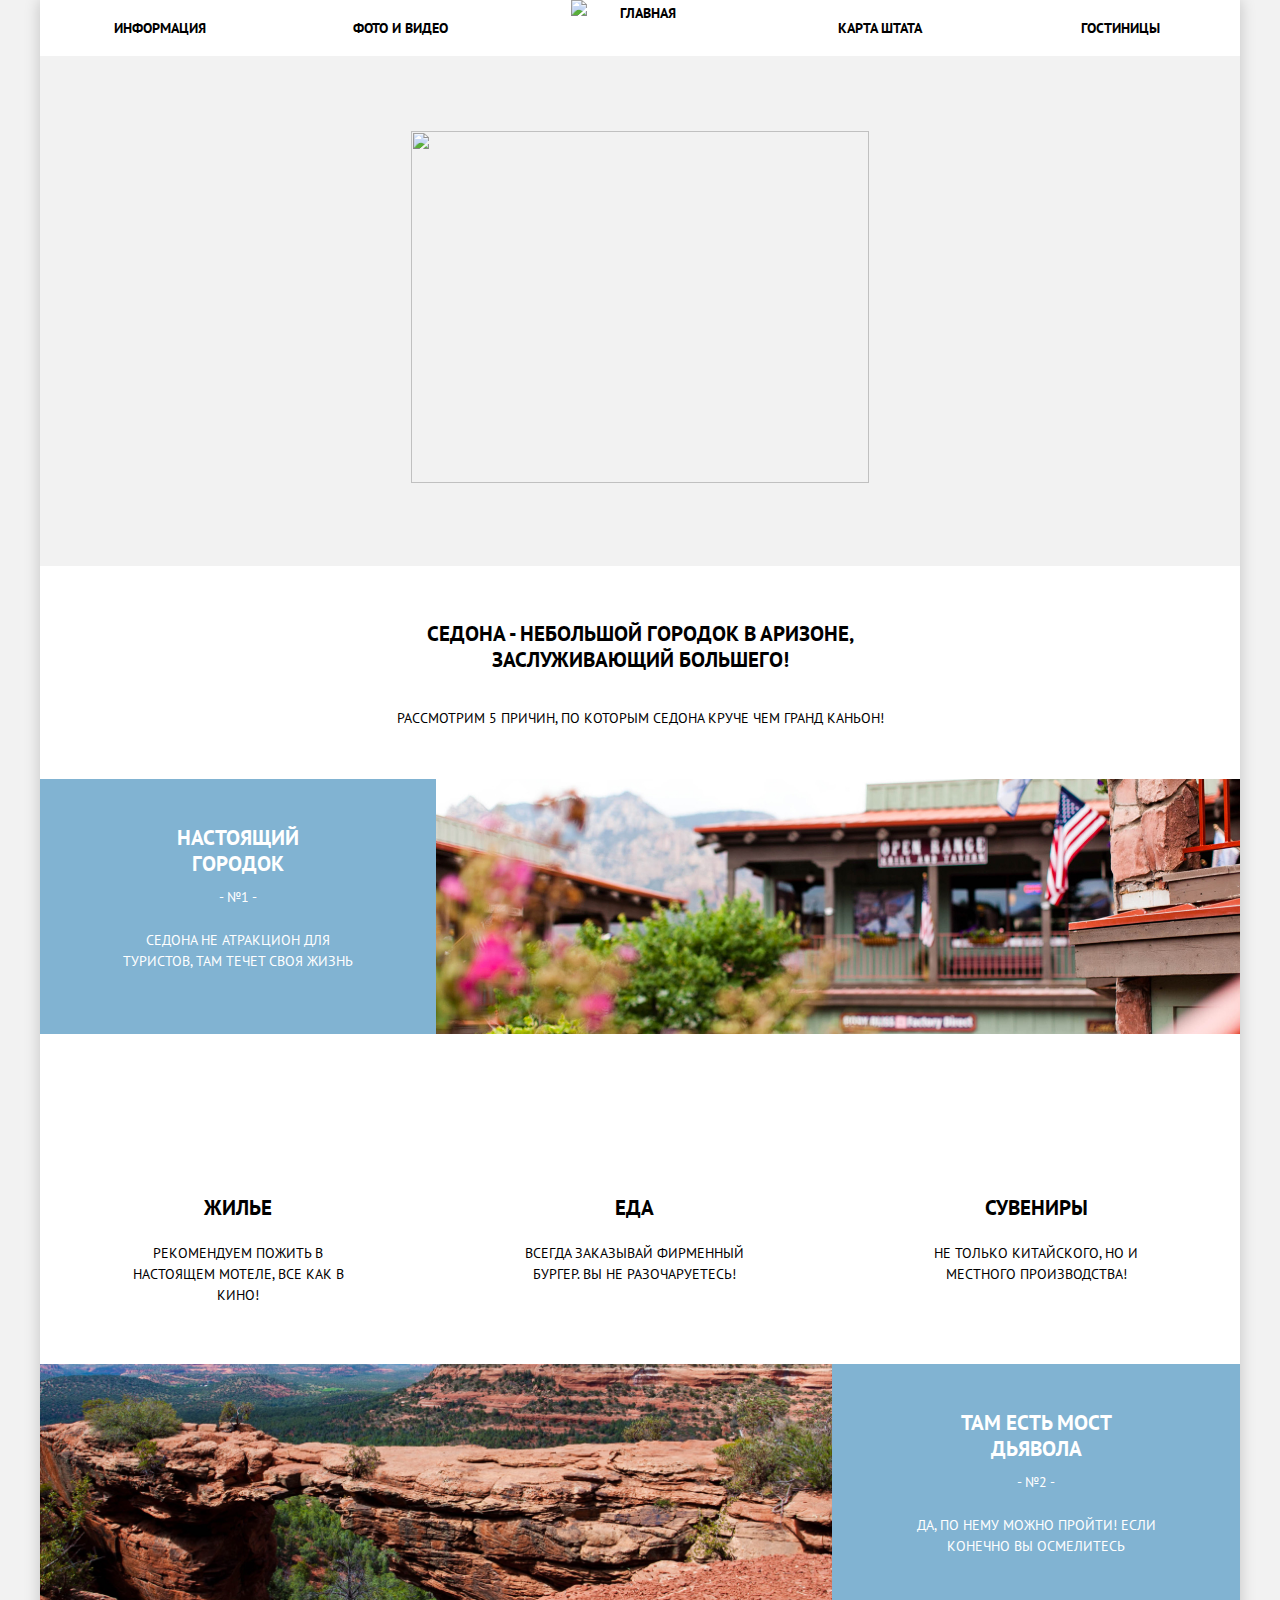
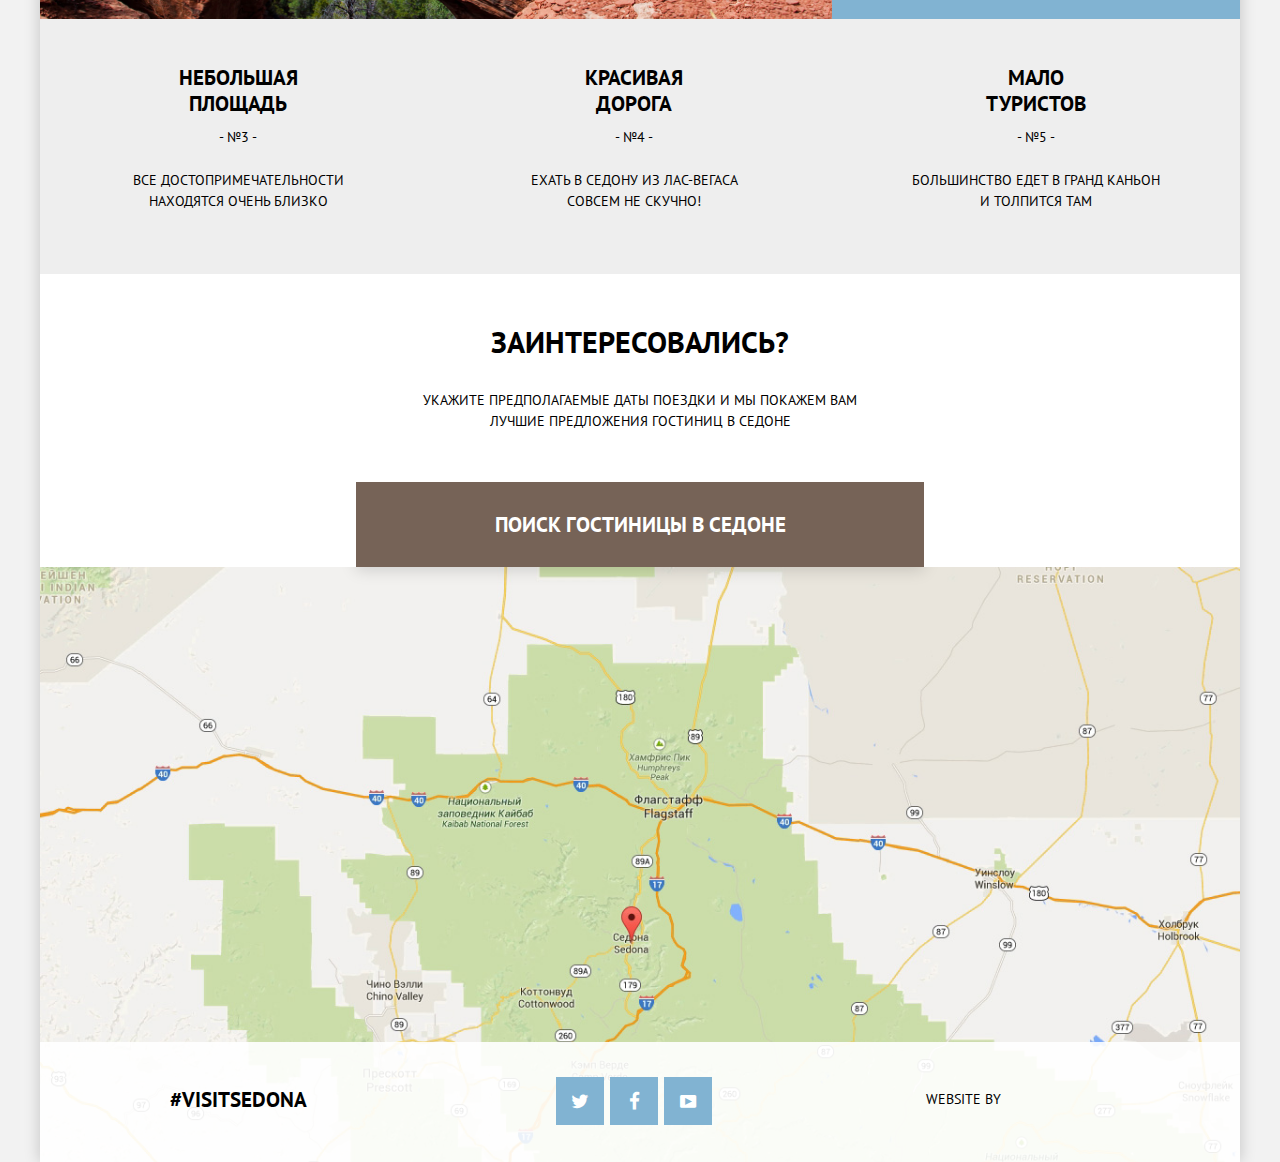
==== commit be9cb602: "Removed code style inconsistency. Added input date and number controls. Change 66% image layout. Com" ====
--- a/index.html
+++ b/index.html
@@ -1,39 +1,36 @@
 <!DOCTYPE html>
 <html>
-<head lang="en">
+<head lang="ru">
   <meta charset="UTF-8">
   <title>Седона</title>
 
-  <link href='http://fonts.googleapis.com/css?family=PT+Sans:400,700&subset=latin,cyrillic-ext' rel='stylesheet'
-        type='text/css'>
+  <link href="http://fonts.googleapis.com/css?family=PT+Sans:400,700&amp;subset=latin,cyrillic-ext" rel="stylesheet"
+        type="text/css">
   <link href="css/normalize.css" rel="stylesheet">
-  <link rel="stylesheet" href="css/styles.min.css">
+  <link rel="stylesheet" href="css/style.min.css">
 </head>
 <body>
 <div class="main-container">
-  <header>
-    <nav>
-      <ul>
-        <li>
-          <a href="hotels.html">Информация</a>
-        </li>
-        <li>
-          <a href="#">Фото и видео</a>
-        </li>
-        <li class="nav-logo">
-          <a href="#">
-            <img src="img/logo-header.png" width="138" height="70" alt="Главная">
-          </a>
-        </li>
-        <li>
-          <a href="#">Карта штата</a>
-        </li>
-        <li>
-          <a href="#">Гостиницы</a>
-        </li>
-      </ul>
-    </nav>
-  </header>
+
+  <ul class="main-nav">
+    <li>
+      <a href="hotels.html">Информация</a>
+    </li>
+    <li>
+      <a href="#">Фото и видео</a>
+    </li>
+    <li class="nav-logo">
+      <a href="#">
+        <img src="img/logo-header.png" width="138" height="70" alt="Главная">
+      </a>
+    </li>
+    <li>
+      <a href="#">Карта штата</a>
+    </li>
+    <li>
+      <a href="#">Гостиницы</a>
+    </li>
+  </ul>
 
   <div class="title">
     <img src="img/title-index.png" width="458" height="352" alt="">
@@ -56,7 +53,9 @@
       </div>
     </div>
     <div class="column-span">
-      <div class="feature-image feature-image-1"></div>
+      <div class="feature-image">
+        <img src="img/img-feature-1.jpg" width="1600" height="800" alt="">
+      </div>
     </div>
   </div>
 
@@ -92,7 +91,9 @@
 
   <div class="row">
     <div class="column-span">
-      <div class="feature-image feature-image-2"></div>
+      <div class="feature-image">
+        <img src="img/img-feature-2.jpg" width="1600" height="800" alt="">
+      </div>
     </div>
     <div class="column">
       <div class="feature feature-primary">
@@ -151,28 +152,38 @@
   <div class="search-container">
     <div class="search-modal">
       <form>
-        <p class="icon-calendar">
+        <p>
           <label for="arrive">Дата заезда:</label>
-          <input class="date" id="arrive" type="text" name="arrive">
+          <span class="control-date">
+            <input id="arrive" type="date" name="arrive">
+            <button class="calendar-btn"></button>
+          </span>
         </p>
 
-        <p class="icon-calendar">
+        <p>
           <label for="departure">Дата выезда:</label>
-          <input class="date" id="departure" type="text" name="departure">
+          <span class="control-date">
+            <input id="departure" type="date" name="departure">
+            <button class="calendar-btn"></button>
+          </span>
         </p>
 
         <div class="age-input clearfix">
           <p>
             <label for="adults">Взрослые:</label>
-            <span class="age-input-container">
-              <input class="number" id="adults" type="text" name="adults">
+            <span class="control-number">
+              <button class="minus-btn"></button>
+              <input id="adults" type="number" name="adults">
+              <button class="plus-btn"></button>
             </span>
           </p>
 
           <p>
             <label for="kids">Дети:</label>
-            <span class="age-input-container">
-              <input class="number" id="kids" type="text" name="kids">
+            <span class="control-number">
+              <button class="minus-btn"></button>
+              <input id="kids" type="number" name="kids">
+              <button class="plus-btn"></button>
             </span>
           </p>
         </div>
@@ -183,36 +194,35 @@
 
   <div class="map"></div>
 
-  <footer>
-    <div class="row">
-      <div class="column">
-        <h2 class="footer-tag">#visitsedona</h2>
-      </div>
-      <div class="column">
-        <div class="social">
-          <a class="btn btn-primary" href="#">
-            <i class="icon-twitter"></i>
+  <div class="row footer-row">
+    <div class="column">
+      <h2 class="footer-tag">#visitsedona</h2>
+    </div>
+    <div class="column">
+      <div class="social">
+        <a class="btn btn-primary" href="#">
+          <i class="icon-twitter"></i>
+        </a>
+        <a class="btn btn-primary" href="#">
+          <i class="icon-facebook"></i>
+        </a>
+        <a class="btn btn-primary" href="#">
+          <i class="icon-youtube"></i>
+        </a>
+      </div>
+    </div>
+    <div class="column">
+      <div class="copyright">
+        <p>
+          Website by
+          <a href="#">
+            <i class="copyright-icon"></i>
           </a>
-          <a class="btn btn-primary" href="#">
-            <i class="icon-facebook"></i>
-          </a>
-          <a class="btn btn-primary" href="#">
-            <i class="icon-youtube"></i>
-          </a>
-        </div>
-      </div>
-      <div class="column">
-        <div class="copyright">
-          <p>
-            Website by
-            <a href="#">
-              <i class="copyright-icon"></i>
-            </a>
-          </p>
-        </div>
-      </div>
-    </div>
-  </footer>
+        </p>
+      </div>
+    </div>
+  </div>
+
 </div>
 
 <script src="js/search-modal.min.js"></script>
--- a/css/style.min.css
+++ b/css/style.min.css
@@ -0,0 +1 @@
+@charset "UTF-8";@font-face{font-family:symbols-sedona;font-weight:400;font-style:normal;src:url(../font/symbols-sedona.eot);src:url(../font/symbols-sedona.woff) format("woff"),url(../font/symbols-sedona.ttf) format("truetype"),url(../font/symbols-sedona.svg) format("svg")}[class*=" icon-"]:before,[class^=icon-]:before{display:inline-block;text-align:center;text-decoration:inherit;text-transform:none;font-family:symbols-sedona;font-weight:400;font-style:normal;font-variant:normal}body{margin:0;text-transform:uppercase;color:#000;background:#f2f2f2;font-family:"PT Sans",Arial,sans-serif;font-size:14px;line-height:21px}h1,h2{font-size:21px;line-height:26px}.main-container{min-width:768px;max-width:1200px;margin:0 auto;background:#fff;-webkit-box-shadow:0 0 15px rgba(0,0,0,.2);-moz-box-shadow:0 0 15px rgba(0,0,0,.2);box-shadow:0 0 15px rgba(0,0,0,.2);-ms-box-shadow:0 0 15px rgba(0,0,0,.2);-o-box-shadow:0 0 15px rgba(0,0,0,.2)}.container{padding:30px 6%}@media (max-width:911px){.container{padding:30px 4%}}@media (min-width:912px) and (max-width:1056px){.container{padding:30px 5%}}.clearfix:after,.row:after{display:table;clear:both;content:""}.column{float:left;width:33%}.column:last-child{float:right;width:34%}.column-span{float:left;width:66%}.column-span:last-child{float:right;width:67%}.left{float:left}.right{float:right}.main-nav{margin:0;padding:0;font-size:0}.main-nav li{display:inline-block;width:20%;text-align:center;vertical-align:top;font-size:14px;line-height:26px}.main-nav a{display:block;padding:15px 0;text-decoration:none;color:#000;font-weight:700}.main-nav a:hover{color:#81b3d2}.main-nav a:active{opacity:.3}.main-nav .active a{color:#766357}.main-nav .active a:hover{color:#604e43}.main-nav .active a:active{opacity:.3;color:#766357}.nav-logo{position:relative}.nav-logo a{padding:0}.nav-logo img{position:absolute;z-index:1;left:50%;width:138px;height:70px;margin-left:-69px}.footer-row{position:relative;z-index:1;background:rgba(255,255,255,.9)}.footer-row .column{min-height:50px;padding:35px 0;text-align:center;vertical-align:middle}.footer-tag{margin-top:10px;margin-bottom:0}.social{font-size:0}.social .btn{width:48px;height:48px;padding:0;font-size:19px;line-height:48px}.social .btn:last-child{margin-right:0}.icon-facebook:before{content:"\66"}.icon-twitter:before{content:"\74"}.icon-youtube:before{content:"\f39e"}.copyright p{margin-top:7px;margin-bottom:0}.copyright .copyright-icon{display:inline-block;width:135px;height:33px;margin-left:7px;vertical-align:middle;background:url(../img/sprite.png) -10px -10px no-repeat}.copyright a:hover .copyright-icon{background-position:-10px -116px}.copyright a:active .copyright-icon{background-position:-10px -63px}.btn{display:inline-block;margin-right:6px;padding:3px 17px;cursor:pointer;text-align:center;vertical-align:top;text-decoration:none;text-transform:uppercase;color:#fff;border:none;outline:0;background:#766357;font-family:"PT Sans",Arial,sans-serif;font-size:14px;font-weight:700;line-height:21px}.btn:hover{background:#604e43}.btn:active{color:rgba(255,255,255,.3);background:#503e33}.btn-primary{background:#81b3d2}.btn-primary:hover{background:#669ec0}.btn-primary:active{background:#5496bd}.btn-block{display:block;-webkit-box-sizing:border-box;-moz-box-sizing:border-box;box-sizing:border-box;width:100%;-ms-box-sizing:border-box;-o-box-sizing:border-box}.btn-huge{padding:32px 10px;font-size:21px}.btn-big{padding:18px 10px;font-size:21px}.title{position:relative;height:510px;background:url(../img/bg-title-index.jpg) no-repeat #f2f2f2;background-size:cover}.title:after{position:absolute;bottom:0;display:block;width:100%;height:12%;content:"";background:url(../img/bg-title-footer.png) bottom no-repeat;background-size:101%}.title img{display:block;margin:0 auto;padding-top:75px}.hero{width:490px;margin:55px auto 50px;text-align:center}.hero h1,.hero h2{margin-bottom:35px}.feature{min-height:254px;padding-top:1px;text-align:center}.feature h2{width:151px;margin:45px auto 10px}.feature-number{display:inline-block;margin-bottom:22px}.feature-number:after,.feature-number:before{content:" - "}.feature p{margin:0 19%}.feature-primary{color:#fff;background:#81b3d2}.feature-info{background:#eee}.feature-default{min-height:270px;padding-top:60px}.feature-default h2{margin-top:0;margin-bottom:22px}.feature-icon{display:inline-block;width:75px;height:75px;margin-bottom:20px;background:url(../img/sprite.png) no-repeat}.feature-icon-house{background-position:-165px -100px}.feature-icon-food{background-position:-165px -10px}.feature-icon-stuff{background-position:-5px -192px}.feature-image{position:relative;overflow:hidden;min-height:255px}.feature-image img{position:absolute;top:-999px;right:-999px;bottom:-999px;left:-999px;width:100%;height:auto;margin:auto}.feature-image-1{background-image:url(../img/img-feature-1.jpg)}.feature-image-2{background-image:url(../img/img-feature-2.jpg)}.search-title{font-size:30px}.search-modal-sheet{position:relative;z-index:2;background:#fff}.search-btn{width:568px;margin:0 auto}.search-container{position:relative;width:568px;margin:0 auto}.search-modal{position:absolute;z-index:1;top:-405px;width:458px;padding:55px;background:#fff;-webkit-box-shadow:0 7px 15px 0 rgba(0,0,0,.15);-moz-box-shadow:0 7px 15px 0 rgba(0,0,0,.15);box-shadow:0 7px 15px 0 rgba(0,0,0,.15);-ms-box-shadow:0 7px 15px 0 rgba(0,0,0,.15);-o-box-shadow:0 7px 15px 0 rgba(0,0,0,.15)}.search-modal-show{-webkit-animation:modal-roll-down;-o-animation:modal-roll-down;animation:modal-roll-down;-webkit-animation-duration:1s;-moz-animation-duration:1s;-o-animation-duration:1s;animation-duration:1s;-webkit-animation-fill-mode:forwards;-moz-animation-fill-mode:forwards;-o-animation-fill-mode:forwards;animation-fill-mode:forwards}.search-modal p{position:relative;margin-top:0;margin-bottom:30px;font-size:14px;font-weight:700;line-height:38px}.search-modal p:after{display:table;clear:both;content:""}.search-modal input[type=date],.search-modal input[type=number]{-webkit-box-sizing:border-box;-moz-box-sizing:border-box;box-sizing:border-box;height:38px;margin:0;padding:6px 15px;text-transform:uppercase;color:#000;border:2px solid #f2f2f2;outline:0;background:#f2f2f2;font-family:"PT Sans",Arial,sans-serif;font-size:14px;line-height:21px;-ms-box-sizing:border-box;-o-box-sizing:border-box}.search-modal input[type=date]:hover,.search-modal input[type=number]:hover{border-color:#ebebeb;background:#ebebeb}.search-modal input[type=date]:active,.search-modal input[type=number]:active{background:#fff}.age-input p:first-child{float:left;width:226px;margin-right:53px}.age-input p:last-child{float:right;width:179px}.control-date .calendar-btn,.control-number .minus-btn,.control-number .plus-btn{width:38px;height:38px;margin:0;padding:6px;vertical-align:top;border:0;outline:0;background:#f2f2f2}.control-date{float:right;width:346px;font-size:0;line-height:0}.control-date input{width:308px}.control-date .calendar-btn:before{content:"\e800";color:silver;font-family:symbols-sedona;font-size:21px;font-weight:400;line-height:26px}.control-number{float:right;width:114px;font-size:0}.control-number input{width:38px;text-align:center}.control-number .plus-btn:before{content:"\e801"}.control-number .minus-btn:before{content:"\e802"}.control-number .minus-btn:before,.control-number .plus-btn:before{color:silver;font-family:symbols-sedona;font-size:14px;font-weight:400;line-height:26px}.control-date .calendar-btn:hover:before,.control-number .minus-btn:hover:before,.control-number .plus-btn:hover:before{color:#000}.control-date .calendar-btn:active:before,.control-number .minus-btn:active:before,.control-number .plus-btn:active:before{color:#81b3d2}.search-modal .btn{margin-top:25px}.map{position:relative;top:120px;height:595px;margin-top:-120px;background:url(../img/img-map-index.jpg) no-repeat #f2f2f2;background-size:cover}.filter{min-height:217px;color:#fff;background:url(../img/bg-filter.jpg) no-repeat #f2f2f2;background-size:cover}.filter-block{width:140px}.filter .left .filter-block{float:left}.filter .left .filter-block:first-child{margin-right:115px}.filter .right{width:31%}.filter .right .filter-block{width:96%}.filter .right .filter-block h2{margin-bottom:10px}.filter-block h2{margin-top:0;margin-bottom:25px;font-size:16px;line-height:21px}.filter-block p{margin-bottom:21px}.filter-block p:last-child{margin-bottom:0}.filter input[type=checkbox]{display:none}.filter input[type=checkbox]+label{display:inline-block;cursor:pointer;vertical-align:middle}.filter input[type=checkbox]+label:before{display:inline-block;width:40px;content:"\2610";vertical-align:middle;font-family:symbols-sedona;font-size:24px}.filter input[type=checkbox]:checked+label:before{content:"\2611"}.filter input[type=checkbox]+label:hover:before{color:#b5b5b5}.filter input[type=checkbox]:disabled+label:before{color:#6a6a6a}.filter input[type=submit]{-webkit-box-sizing:border-box;-moz-box-sizing:border-box;box-sizing:border-box;width:137px;height:36px;text-transform:uppercase;color:#fff;border:2px solid #fff;border-radius:2px;outline:0;background:0 0;font-size:14px;line-height:21px;-ms-box-sizing:border-box;-o-box-sizing:border-box}.range-filter{width:100%;margin:10px auto 20px}.value-controls{position:relative;height:32px;margin-bottom:5px;color:#fff;border:2px solid #fff;border-radius:2px;font-size:14px;line-height:32px}.value-controls:before{position:absolute;top:50%;left:50%;width:2px;height:22px;margin-top:-11px;margin-left:-1px;content:"";background:#fff}.value-controls:after{display:table;clear:both;content:""}.value-controls input{width:40px;height:23px;padding:4px;text-align:left;text-transform:uppercase;color:#fff;border:none;outline:0;background:0 0;font-family:"PT Sans",Arial,sans-serif;font-size:14px;font-weight:400;font-style:normal;line-height:21px}.min-value-control{float:left;-webkit-box-sizing:border-box;-moz-box-sizing:border-box;box-sizing:border-box;width:50%;padding-left:20px;text-align:center;-ms-box-sizing:border-box;-o-box-sizing:border-box}.max-value-control{float:right;-webkit-box-sizing:border-box;-moz-box-sizing:border-box;box-sizing:border-box;width:50%;padding-left:20px;text-align:center;-ms-box-sizing:border-box;-o-box-sizing:border-box}.range-controls{position:relative;-webkit-box-sizing:border-box;-moz-box-sizing:border-box;box-sizing:border-box;height:26px;padding:0 2px;border-top:1px solid transparent;background:0 0;-ms-box-sizing:border-box;-o-box-sizing:border-box}.range-controls .scale{height:2px;margin-top:12px;background:rgba(255,255,255,.3)}.range-controls .bar{height:2px;background:#fff}.range-controls .toggle{position:absolute;top:3px;left:3px;width:4px;height:4px;cursor:pointer;border:8px solid #fff;border-radius:50%;background:#ababab;-webkit-box-shadow:0 2px 1px 0 rgba(0,0,0,.14);-moz-box-shadow:0 2px 1px 0 rgba(0,0,0,.14);box-shadow:0 2px 1px 0 rgba(0,0,0,.14);-ms-box-shadow:0 2px 1px 0 rgba(0,0,0,.14);-o-box-shadow:0 2px 1px 0 rgba(0,0,0,.14)}.range-controls .toggle:hover{background:#1c4f80}.range-controls .min-toggle{left:0}.range-controls .max-toggle{left:75%}.filter-submit{text-align:center}.sort{border-bottom:2px solid #eee;font-size:12px;line-height:18px}.sort p{margin:0}.sort .filter-result{margin-right:45px;font-size:21px;font-weight:700;line-height:26px}.sort-type span{margin-right:40px}.sort-type a{margin-right:33px;text-decoration:none;color:rgba(0,0,0,.3);border-bottom:1px dotted #81b3d2}.sort-type a:hover{color:#81b3d2}.sort-type a:active{color:#000;border-bottom:0}.sort-type .active{color:#81b3d2;border-bottom:none}.sort-direction a{text-decoration:none;color:rgba(0,0,0,.3);font-size:23px;line-height:23px}.sort-direction a:hover{color:#000}.sort-direction .active,.sort-direction a:active{color:#81b3d2}.icon-arrow-up:before{margin-right:10px;content:"\25b2"}.icon-arrow-down:before{content:"\25bc"}.hotels article{border-bottom:2px solid #eee}.hotels article img{position:absolute;width:135px;height:90px}.hotels article .details{padding-left:165px}.hotels .details h2{margin-top:-5px;margin-bottom:7px}.hotels .details h2 a{text-decoration:none;color:#000}.hotels .details h2 a:hover{color:#81b3d2}.hotels .details h2 a:active{color:rgba(0,0,0,.3)}.hotels .details p{margin-top:0}.stars{color:#81b3d2;font-size:20px;line-height:14px}.icon-star:before{content:"\2605"}.rating{padding:3px 13px;color:#666;background:#f2f2f2}.hotels article .right{position:relative;min-width:150px;min-height:90px;margin-right:8px;text-align:right}.hotels article .rating{position:absolute;right:0;bottom:0}@-webkit-keyframes modal-roll-down{to{top:0}}@keyframes modal-roll-down{to{top:0}}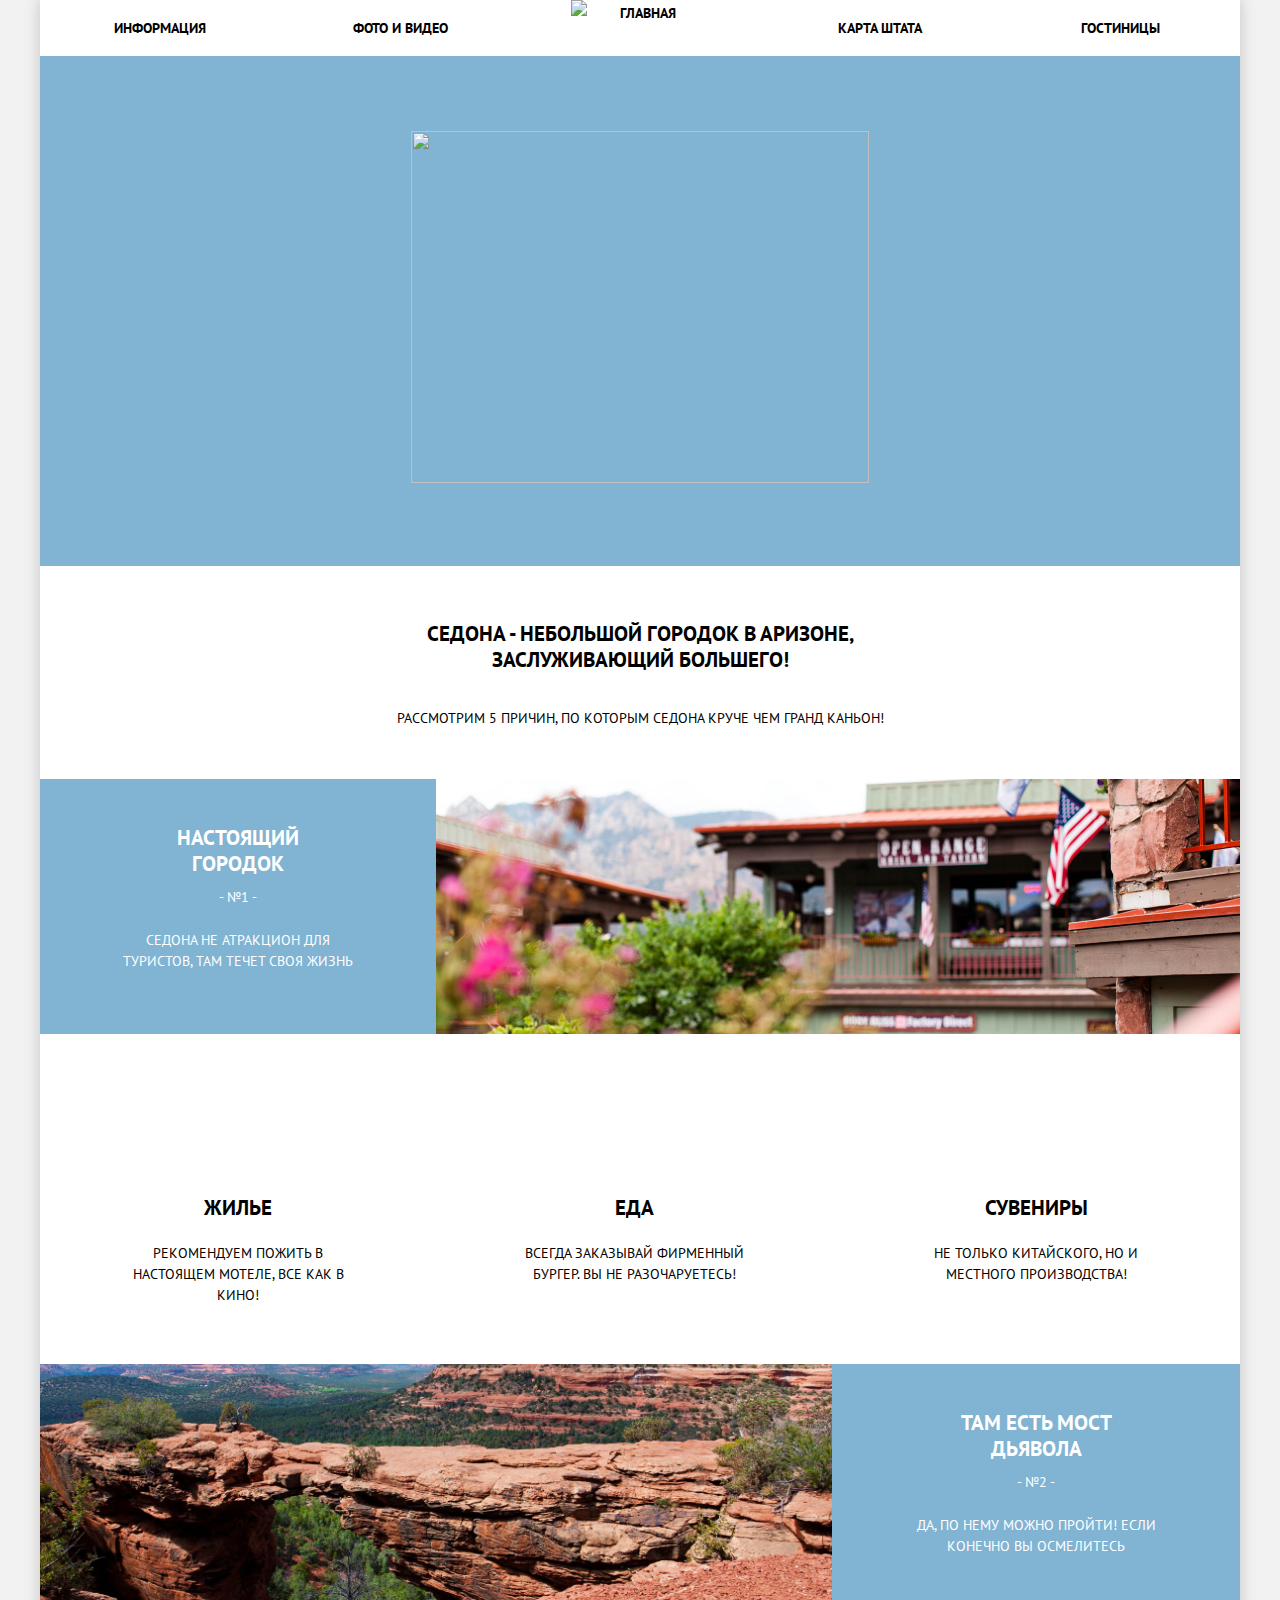
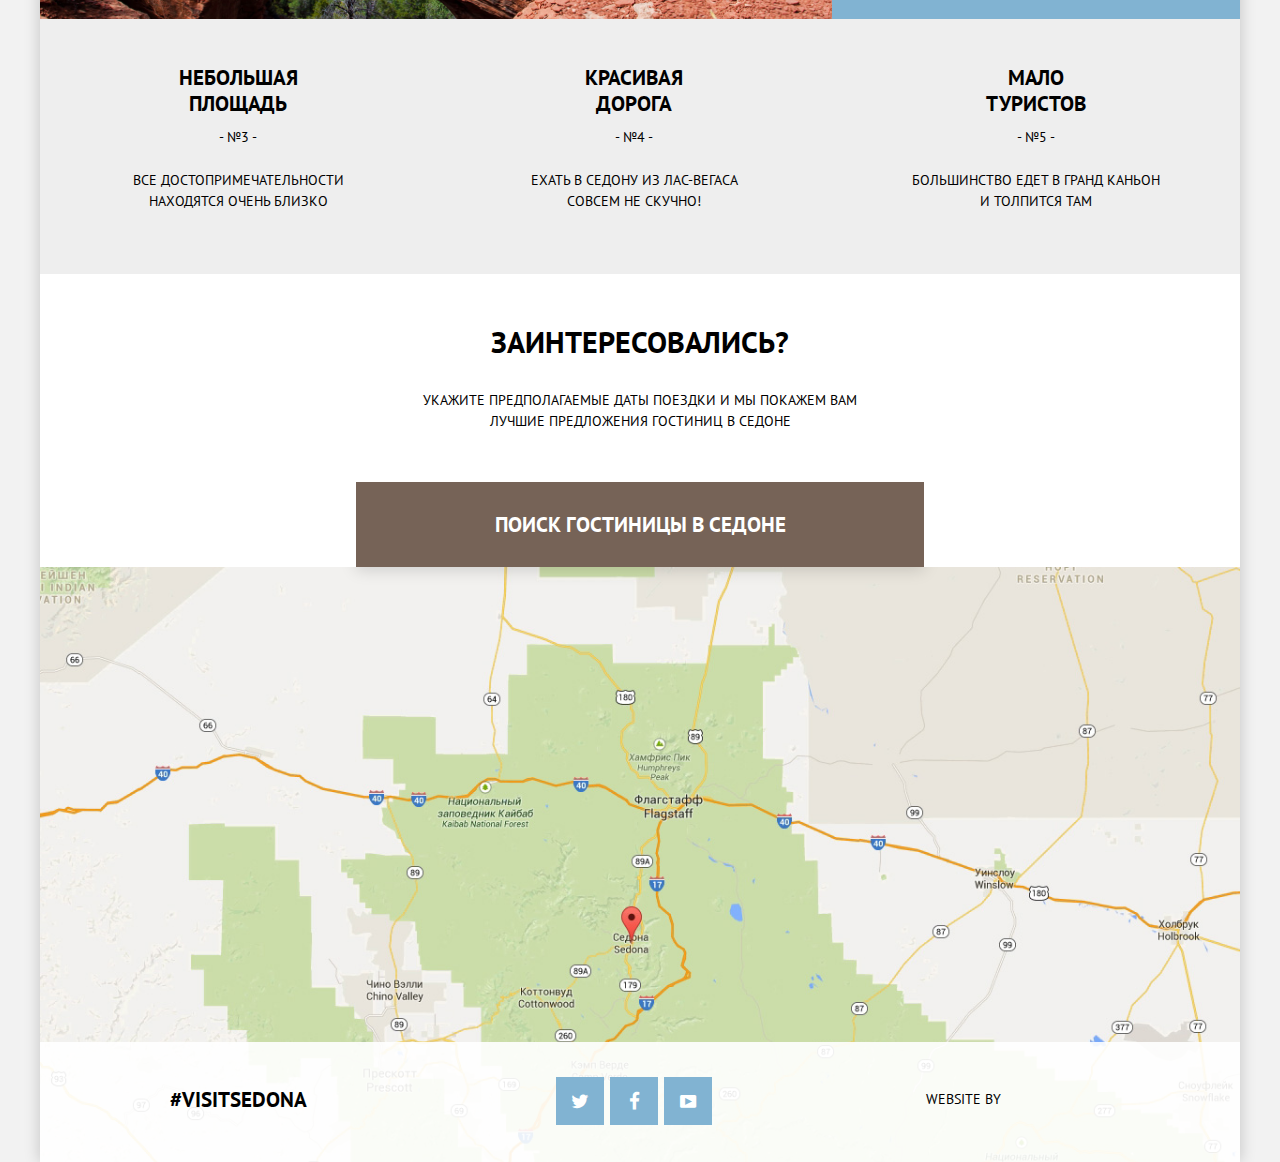
==== commit 04c27b85: "Corrected input date and number controls." ====
--- a/index.html
+++ b/index.html
@@ -7,7 +7,7 @@
   <link href="http://fonts.googleapis.com/css?family=PT+Sans:400,700&amp;subset=latin,cyrillic-ext" rel="stylesheet"
         type="text/css">
   <link href="css/normalize.css" rel="stylesheet">
-  <link rel="stylesheet" href="css/style.min.css">
+  <link rel="stylesheet" href="css/style.css">
 </head>
 <body>
 <div class="main-container">
@@ -156,7 +156,7 @@
           <label for="arrive">Дата заезда:</label>
           <span class="control-date">
             <input id="arrive" type="date" name="arrive">
-            <button class="calendar-btn"></button>
+            <button class="control-btn"><i class="icon-calendar"></i></button>
           </span>
         </p>
 
@@ -164,7 +164,7 @@
           <label for="departure">Дата выезда:</label>
           <span class="control-date">
             <input id="departure" type="date" name="departure">
-            <button class="calendar-btn"></button>
+            <button class="control-btn"><i class="icon-calendar"></i></button>
           </span>
         </p>
 
@@ -172,18 +172,18 @@
           <p>
             <label for="adults">Взрослые:</label>
             <span class="control-number">
-              <button class="minus-btn"></button>
+              <button class="control-btn"><i class="icon-minus"></i></button>
               <input id="adults" type="number" name="adults">
-              <button class="plus-btn"></button>
+              <button class="control-btn"><i class="icon-plus"></i></button>
             </span>
           </p>
 
           <p>
             <label for="kids">Дети:</label>
             <span class="control-number">
-              <button class="minus-btn"></button>
+              <button class="control-btn"><i class="icon-minus"></i></button>
               <input id="kids" type="number" name="kids">
-              <button class="plus-btn"></button>
+              <button class="control-btn"><i class="icon-plus"></i></button>
             </span>
           </p>
         </div>
--- a/css/style.css
+++ b/css/style.css
@@ -0,0 +1,1108 @@
+@charset "UTF-8";
+
+/***** Icons font *****/
+
+@font-face {
+  font-family: "symbols-sedona";
+  font-weight: normal;
+  font-style: normal;
+
+  src: url("../font/symbols-sedona.eot");
+  src: url("../font/symbols-sedona.woff") format("woff"),
+  url("../font/symbols-sedona.ttf") format("truetype"),
+  url("../font/symbols-sedona.svg") format("svg");
+}
+
+[class^="icon-"]:before,
+[class*=" icon-"]:before {
+  display: inline-block;
+
+  text-align: center;
+  text-decoration: inherit;
+  text-transform: none;
+
+  font-family: "symbols-sedona";
+  font-weight: normal;
+  font-style: normal;
+  font-variant: normal;
+}
+
+/***** Base *****/
+
+body {
+  margin: 0;
+
+  text-transform: uppercase;
+
+  color: #000;
+  background: #f2f2f2;
+
+  font-family: "PT Sans", "Arial", sans-serif;
+  font-size: 14px;
+  line-height: 21px;
+}
+
+h1,
+h2 {
+  font-size: 21px;
+  line-height: 26px;
+}
+
+.main-container {
+  min-width: 768px;
+  max-width: 1200px;
+  margin: 0 auto;
+
+  background: #fff;
+  -webkit-box-shadow: 0 0 15px rgba(0, 0, 0, .2);
+  -moz-box-shadow: 0 0 15px rgba(0, 0, 0, .2);
+  box-shadow: 0 0 15px rgba(0, 0, 0, .2);
+
+  -ms-box-shadow: 0 0 15px rgba(0, 0, 0, .2);
+  -o-box-shadow: 0 0 15px rgba(0, 0, 0, .2);
+}
+
+.container {
+  padding: 30px 6%;
+}
+
+@media (max-width: 911px) {
+  .container {
+    padding: 30px 4%;
+  }
+}
+
+@media (min-width: 912px) and (max-width: 1056px) {
+  .container {
+    padding: 30px 5%;
+  }
+}
+
+.row:after,
+.clearfix:after {
+  display: table;
+  clear: both;
+
+  content: "";
+}
+
+.column {
+  float: left;
+
+  width: 33%;
+}
+
+.column:last-child {
+  float: right;
+
+  width: 34%;
+}
+
+.column-span {
+  float: left;
+
+  width: 66%;
+}
+
+.column-span:last-child {
+  float: right;
+
+  width: 67%;
+}
+
+.left {
+  float: left;
+}
+
+.right {
+  float: right;
+}
+
+/***** Header *****/
+
+.main-nav {
+  margin: 0;
+  padding: 0;
+
+  font-size: 0;
+}
+
+.main-nav li {
+  display: inline-block;
+
+  width: 20%;
+
+  text-align: center;
+  vertical-align: top;
+
+  font-size: 14px;
+  line-height: 26px;
+}
+
+.main-nav a {
+  display: block;
+
+  padding: 15px 0;
+
+  text-decoration: none;
+
+  color: #000;
+
+  font-weight: bold;
+}
+
+.main-nav a:hover {
+  color: #81b3d2;
+}
+
+.main-nav a:active {
+  opacity: .3;
+}
+
+.main-nav .active a {
+  color: #766357;
+}
+
+.main-nav .active a:hover {
+  color: #604e43;
+}
+
+.main-nav .active a:active {
+  opacity: .3;
+  color: #766357;
+}
+
+.nav-logo {
+  position: relative;
+}
+
+.nav-logo a {
+  padding: 0;
+}
+
+.nav-logo img {
+  position: absolute;
+  z-index: 1;
+  left: 50%;
+
+  width: 138px;
+  height: 70px;
+  margin-left: -69px;
+}
+
+/***** Footer *****/
+
+.footer-row {
+  position: relative;
+  z-index: 1;
+
+  background: rgba(255, 255, 255, .9);
+}
+
+.footer-row .column {
+  min-height: 50px;
+  padding: 35px 0;
+
+  text-align: center;
+  vertical-align: middle;
+}
+
+.footer-tag {
+  margin-top: 10px;
+  margin-bottom: 0;
+}
+
+.social {
+  font-size: 0;
+}
+
+.social .btn {
+  width: 48px;
+  height: 48px;
+  padding: 0;
+
+  font-size: 19px;
+  line-height: 48px;
+}
+
+.social .btn:last-child {
+  margin-right: 0;
+}
+
+.icon-facebook:before {
+  content: "\66";
+}
+
+.icon-twitter:before {
+  content: "\74";
+}
+
+.icon-youtube:before {
+  content: "\f39e";
+}
+
+.copyright p {
+  margin-top: 7px;
+  margin-bottom: 0;
+}
+
+.copyright .copyright-icon {
+  display: inline-block;
+
+  width: 135px;
+  height: 33px;
+  margin-left: 7px;
+
+  vertical-align: middle;
+
+  background: url("../img/sprite.png") no-repeat -10px -10px;
+}
+
+.copyright a:hover .copyright-icon {
+  background-position: -10px -116px;
+}
+
+.copyright a:active .copyright-icon {
+  background-position: -10px -63px;
+}
+
+/***** Content *****/
+
+.btn {
+  display: inline-block;
+
+  margin-right: 6px;
+  padding: 3px 17px;
+
+  cursor: pointer;
+  text-align: center;
+  vertical-align: top;
+  text-decoration: none;
+  text-transform: uppercase;
+
+  color: #fff;
+  border: none;
+  outline: none;
+  background: #766357;
+
+  font-family: "PT Sans", "Arial", sans-serif;
+  font-size: 14px;
+  font-weight: 700;
+  line-height: 21px;
+}
+
+.btn:hover {
+  background: #604e43;
+}
+
+.btn:active {
+  color: rgba(255, 255, 255, .3);
+  background: #503e33;
+}
+
+.btn-primary {
+  background: #81b3d2;
+}
+
+.btn-primary:hover {
+  background: #669ec0;
+}
+
+.btn-primary:active {
+  background: #5496bd;
+}
+
+.btn-block {
+  display: block;
+
+  -webkit-box-sizing: border-box;
+  -moz-box-sizing: border-box;
+  box-sizing: border-box;
+  width: 100%;
+
+  -ms-box-sizing: border-box;
+  -o-box-sizing: border-box;
+}
+
+.btn-huge {
+  padding: 32px 10px;
+
+  font-size: 21px;
+}
+
+.btn-big {
+  padding: 18px 10px;
+
+  font-size: 21px;
+}
+
+/***** Index content *****/
+
+.title {
+  position: relative;
+
+  height: 510px;
+
+  background: #81b3d2 url("../img/bg-title-index.jpg") no-repeat;
+  background-size: cover;
+}
+
+.title:after {
+  position: absolute;
+  bottom: 0;
+
+  display: block;
+
+  width: 100%;
+  height: 12%;
+
+  content: "";
+
+  background: transparent url("../img/bg-title-footer.png") no-repeat bottom;
+  background-size: 101%;
+}
+
+.title img {
+  display: block;
+
+  margin: 0 auto 0;
+  padding-top: 75px;
+}
+
+.hero {
+  width: 490px;
+  margin: 55px auto 50px;
+
+  text-align: center;
+}
+
+.hero h1,
+.hero h2 {
+  margin-bottom: 35px;
+}
+
+.feature {
+  min-height: 254px;
+  padding-top: 1px;
+
+  text-align: center;
+}
+
+.feature h2 {
+  width: 151px;
+  margin: 45px auto 10px;
+}
+
+.feature-number {
+  display: inline-block;
+
+  margin-bottom: 22px;
+}
+
+.feature-number:before,
+.feature-number:after {
+  content: " - ";
+}
+
+.feature p {
+  margin: 0 19%;
+}
+
+.feature-primary {
+  color: #fff;
+  background: #81b3d2;
+}
+
+.feature-info {
+  background: #eee;
+}
+
+.feature-default {
+  min-height: 270px;
+  padding-top: 60px;
+}
+
+.feature-default h2 {
+  margin-top: 0;
+  margin-bottom: 22px;
+}
+
+.feature-icon {
+  display: inline-block;
+
+  width: 75px;
+  height: 75px;
+  margin-bottom: 20px;
+
+  background: url("../img/sprite.png") no-repeat;
+}
+
+.feature-icon-house {
+  background-position: -165px -100px;
+}
+
+.feature-icon-food {
+  background-position: -165px -10px;
+}
+
+.feature-icon-stuff {
+  background-position: -5px -192px;
+}
+
+.feature-image {
+  position: relative;
+
+  overflow: hidden;
+
+  min-height: 255px;
+}
+
+.feature-image img {
+  position: absolute;
+  top: -999px;
+  right: -999px;
+  bottom: -999px;
+  left: -999px;
+
+  width: 100%;
+  height: auto;
+  margin: auto;
+}
+
+.feature-image-1 {
+  background-image: url("../img/img-feature-1.jpg");
+}
+
+.feature-image-2 {
+  background-image: url("../img/img-feature-2.jpg");
+}
+
+.search-title {
+  font-size: 30px;
+}
+
+.search-modal-sheet {
+  position: relative;
+  z-index: 2;
+
+  background: #fff;
+}
+
+.search-btn {
+  width: 568px;
+  margin: 0 auto;
+}
+
+.search-container {
+  position: relative;
+
+  width: 568px;
+  margin: 0 auto;
+}
+
+.search-modal {
+  position: absolute;
+  z-index: 1;
+  top: -405px;
+
+  width: 458px;
+  padding: 55px;
+
+  background: #fff;
+  -webkit-box-shadow: 0 7px 15px 0 rgba(0, 0, 0, .15);
+  -moz-box-shadow: 0 7px 15px 0 rgba(0, 0, 0, .15);
+  box-shadow: 0 7px 15px 0 rgba(0, 0, 0, .15);
+
+  -ms-box-shadow: 0 7px 15px 0 rgba(0, 0, 0, .15);
+  -o-box-shadow: 0 7px 15px 0 rgba(0, 0, 0, .15);
+}
+
+.search-modal-show {
+  -webkit-animation: modal-roll-down;
+  -o-animation: modal-roll-down;
+  animation: modal-roll-down;
+  -webkit-animation-duration: 1s;
+  -moz-animation-duration: 1s;
+  -o-animation-duration: 1s;
+  animation-duration: 1s;
+
+  -webkit-animation-fill-mode: forwards;
+  -moz-animation-fill-mode: forwards;
+  -o-animation-fill-mode: forwards;
+  animation-fill-mode: forwards;
+}
+
+.search-modal p {
+  position: relative;
+
+  margin-top: 0;
+  margin-bottom: 30px;
+
+  font-size: 14px;
+  font-weight: bold;
+  line-height: 38px;
+}
+
+.search-modal p:after {
+  display: table;
+  clear: both;
+
+  content: "";
+}
+
+.search-modal input[type="date"],
+.search-modal input[type="number"] {
+  -webkit-box-sizing: border-box;
+  -moz-box-sizing: border-box;
+  box-sizing: border-box;
+  height: 38px;
+  margin: 0;
+  padding: 6px 15px;
+
+  text-transform: uppercase;
+
+  color: #000;
+  border: 2px solid #f2f2f2;
+  outline: none;
+  background: #f2f2f2;
+
+  font-family: "PT Sans", "Arial", sans-serif;
+  font-size: 14px;
+  line-height: 21px;
+
+  -ms-box-sizing: border-box;
+  -o-box-sizing: border-box;
+}
+
+.search-modal input[type="date"]:hover,
+.search-modal input[type="number"]:hover {
+  border-color: #ebebeb;
+  background: #ebebeb;
+}
+
+.search-modal input[type="date"]:active,
+.search-modal input[type="number"]:active {
+  background: #fff;
+}
+
+.age-input p:first-child {
+  float: left;
+
+  width: 226px;
+  margin-right: 53px;
+}
+
+.age-input p:last-child {
+  float: right;
+
+  width: 179px;
+}
+
+.control-date {
+  float: right;
+
+  width: 346px;
+
+  font-size: 0;
+  line-height: 0;
+}
+
+.control-date input {
+  width: 308px;
+}
+
+.control-number {
+  float: right;
+
+  width: 114px;
+
+  font-size: 0;
+}
+
+.control-number input {
+  width: 38px;
+
+  text-align: center;
+}
+
+.control-btn {
+  width: 38px;
+  height: 38px;
+  margin: 0;
+  padding: 6px;
+
+  vertical-align: top;
+
+  color: #c0c0c0;
+  border: 0;
+  outline: none;
+  background: #f2f2f2;
+
+  font-family: "symbols-sedona";
+  font-size: 21px;
+  font-weight: normal;
+  line-height: 26px;
+}
+
+.control-btn:hover {
+  color: #000;
+}
+
+.control-btn:active {
+  color: #81b3d2;
+}
+
+.control-number .control-btn {
+  font-size: 14px;
+}
+
+.icon-calendar:before {
+  content: "\e800";
+}
+
+.icon-plus:before {
+  content: "\e801";
+}
+
+.icon-minus:before {
+  content: "\e802";
+}
+
+.search-modal .btn {
+  margin-top: 25px;
+}
+
+.map {
+  position: relative;
+  top: 120px;
+
+  height: 595px;
+  margin-top: -120px;
+
+  background: #f2f2f2 url("../img/img-map-index.jpg") no-repeat;
+  background-size: cover;
+}
+
+/***** Hotels content *****/
+
+.filter {
+  min-height: 217px;
+
+  color: #fff;
+  background: #81b3d2 url("../img/bg-filter.jpg") no-repeat;
+  background-size: cover;
+}
+
+.filter-block {
+  width: 140px;
+}
+
+.filter .left .filter-block {
+  float: left;
+}
+
+.filter .left .filter-block:first-child {
+  margin-right: 115px;
+}
+
+.filter .right {
+  width: 31%;
+}
+
+.filter .right .filter-block {
+  width: 96%;
+}
+
+.filter .right .filter-block h2 {
+  margin-bottom: 10px;
+}
+
+.filter-block h2 {
+  margin-top: 0;
+  margin-bottom: 25px;
+
+  font-size: 16px;
+  line-height: 21px;
+}
+
+.filter-block p {
+  margin-bottom: 21px;
+}
+
+.filter-block p:last-child {
+  margin-bottom: 0;
+}
+
+.filter input[type="checkbox"] {
+  display: none;
+}
+
+.filter input[type="checkbox"] + label {
+  display: inline-block;
+
+  cursor: pointer;
+  vertical-align: middle;
+}
+
+.filter input[type="checkbox"] + label:before {
+  display: inline-block;
+
+  width: 40px;
+
+  content: "\2610";
+  vertical-align: middle;
+
+  font-family: "symbols-sedona";
+  font-size: 24px;
+}
+
+.filter input[type="checkbox"]:checked + label:before {
+  content: "\2611";
+}
+
+.filter input[type="checkbox"] + label:hover:before {
+  color: #b5b5b5;
+}
+
+.filter input[type="checkbox"]:disabled + label:before {
+  color: #6a6a6a;
+}
+
+.filter input[type="submit"] {
+  -webkit-box-sizing: border-box;
+  -moz-box-sizing: border-box;
+  box-sizing: border-box;
+  width: 137px;
+  height: 36px;
+
+  text-transform: uppercase;
+
+  color: #fff;
+  border: 2px solid #fff;
+  border-radius: 2px;
+  outline: none;
+  background: transparent;
+
+  font-size: 14px;
+  line-height: 21px;
+
+  -ms-box-sizing: border-box;
+  -o-box-sizing: border-box;
+}
+
+.range-filter {
+  width: 100%;
+  margin: 10px auto 20px;
+}
+
+.value-controls {
+  position: relative;
+
+  height: 32px;
+  margin-bottom: 5px;
+
+  color: #fff;
+  border: 2px solid #fff;
+  border-radius: 2px;
+
+  font-size: 14px;
+  line-height: 32px;
+}
+
+.value-controls:before {
+  position: absolute;
+  top: 50%;
+  left: 50%;
+
+  width: 2px;
+  height: 22px;
+  margin-top: -11px;
+  margin-left: -1px;
+
+  content: "";
+
+  background: #fff;
+}
+
+.value-controls:after {
+  display: table;
+  clear: both;
+
+  content: "";
+}
+
+.value-controls input {
+  width: 40px;
+  height: 23px;
+  padding: 4px;
+
+  text-align: left;
+  text-transform: uppercase;
+
+  color: #fff;
+  border: none;
+  outline: none;
+  background: transparent;
+
+  font-family: "PT Sans", "Arial", sans-serif;
+  font-size: 14px;
+  font-weight: normal;
+  font-style: normal;
+  line-height: 21px;
+}
+
+.min-value-control {
+  float: left;
+
+  -webkit-box-sizing: border-box;
+  -moz-box-sizing: border-box;
+  box-sizing: border-box;
+  width: 50%;
+  padding-left: 20px;
+
+  text-align: center;
+
+  -ms-box-sizing: border-box;
+  -o-box-sizing: border-box;
+}
+
+.max-value-control {
+  float: right;
+
+  -webkit-box-sizing: border-box;
+  -moz-box-sizing: border-box;
+  box-sizing: border-box;
+  width: 50%;
+  padding-left: 20px;
+
+  text-align: center;
+
+  -ms-box-sizing: border-box;
+  -o-box-sizing: border-box;
+}
+
+.range-controls {
+  position: relative;
+
+  -webkit-box-sizing: border-box;
+  -moz-box-sizing: border-box;
+  box-sizing: border-box;
+  height: 26px;
+  padding: 0 2px;
+
+  border-top: 1px solid transparent;
+  background: transparent;
+
+  -ms-box-sizing: border-box;
+  -o-box-sizing: border-box;
+}
+
+.range-controls .scale {
+  height: 2px;
+  margin-top: 12px;
+
+  background: rgba(255, 255, 255, .3);
+}
+
+.range-controls .bar {
+  height: 2px;
+
+  background: #fff;
+}
+
+.range-controls .toggle {
+  position: absolute;
+  top: 3px;
+  left: 3px;
+
+  width: 4px;
+  height: 4px;
+
+  cursor: pointer;
+
+  border: 8px solid #fff;
+  border-radius: 50%;
+  background: #ababab;
+  -webkit-box-shadow: 0 2px 1px 0 rgba(0, 0, 0, .14);
+  -moz-box-shadow: 0 2px 1px 0 rgba(0, 0, 0, .14);
+  box-shadow: 0 2px 1px 0 rgba(0, 0, 0, .14);
+
+  -ms-box-shadow: 0 2px 1px 0 rgba(0, 0, 0, .14);
+  -o-box-shadow: 0 2px 1px 0 rgba(0, 0, 0, .14);
+}
+
+.range-controls .toggle:hover {
+  background: #1c4f80;
+}
+
+.range-controls .min-toggle {
+  left: 0;
+}
+
+.range-controls .max-toggle {
+  left: 75%;
+}
+
+.filter-submit {
+  text-align: center;
+}
+
+.sort {
+  border-bottom: 2px solid #eee;
+
+  font-size: 12px;
+  line-height: 18px;
+}
+
+.sort p {
+  margin: 0;
+}
+
+.sort .filter-result {
+  margin-right: 45px;
+
+  font-size: 21px;
+  font-weight: bold;
+  line-height: 26px;
+}
+
+.sort-type span {
+  margin-right: 40px;
+}
+
+.sort-type a {
+  margin-right: 33px;
+
+  text-decoration: none;
+
+  color: rgba(0, 0, 0, .3);
+  border-bottom: 1px dotted #81b3d2;
+}
+
+.sort-type a:hover {
+  color: #81b3d2;
+}
+
+.sort-type a:active {
+  color: #000;
+  border-bottom: 0;
+}
+
+.sort-type .active {
+  color: #81b3d2;
+  border-bottom: none;
+}
+
+.sort-direction a {
+  text-decoration: none;
+
+  color: rgba(0, 0, 0, .3);
+
+  font-size: 23px;
+  line-height: 23px;
+}
+
+.sort-direction a:hover {
+  color: #000;
+}
+
+.sort-direction a:active,
+.sort-direction .active {
+  color: #81b3d2;
+}
+
+.icon-arrow-up:before {
+  margin-right: 10px;
+
+  content: "\25b2";
+}
+
+.icon-arrow-down:before {
+  content: "\25bc";
+}
+
+.hotels article {
+  border-bottom: 2px solid #eee;
+}
+
+.hotels article img {
+  position: absolute;
+
+  width: 135px;
+  height: 90px;
+}
+
+.hotels article .details {
+  padding-left: 165px;
+}
+
+.hotels .details h2 {
+  margin-top: -5px;
+  margin-bottom: 7px;
+}
+
+.hotels .details h2 a {
+  text-decoration: none;
+
+  color: #000;
+}
+
+.hotels .details h2 a:hover {
+  color: #81b3d2;
+}
+
+.hotels .details h2 a:active {
+  color: rgba(0, 0, 0, .3);
+}
+
+.hotels .details p {
+  margin-top: 0;
+}
+
+.stars {
+  color: #81b3d2;
+
+  font-size: 20px;
+  line-height: 14px;
+}
+
+.icon-star:before {
+  content: "\2605";
+}
+
+.rating {
+  padding: 3px 13px;
+
+  color: #666;
+  background: #f2f2f2;
+}
+
+.hotels article .right {
+  position: relative;
+
+  min-width: 150px;
+  min-height: 90px;
+  margin-right: 8px;
+
+  text-align: right;
+}
+
+.hotels article .rating {
+  position: absolute;
+  right: 0;
+  bottom: 0;
+}
+
+/***** Animations *****/
+
+@-webkit-keyframes modal-roll-down {
+  to {
+    top: 0;
+  }
+}
+
+@keyframes modal-roll-down {
+  to {
+    top: 0;
+  }
+}